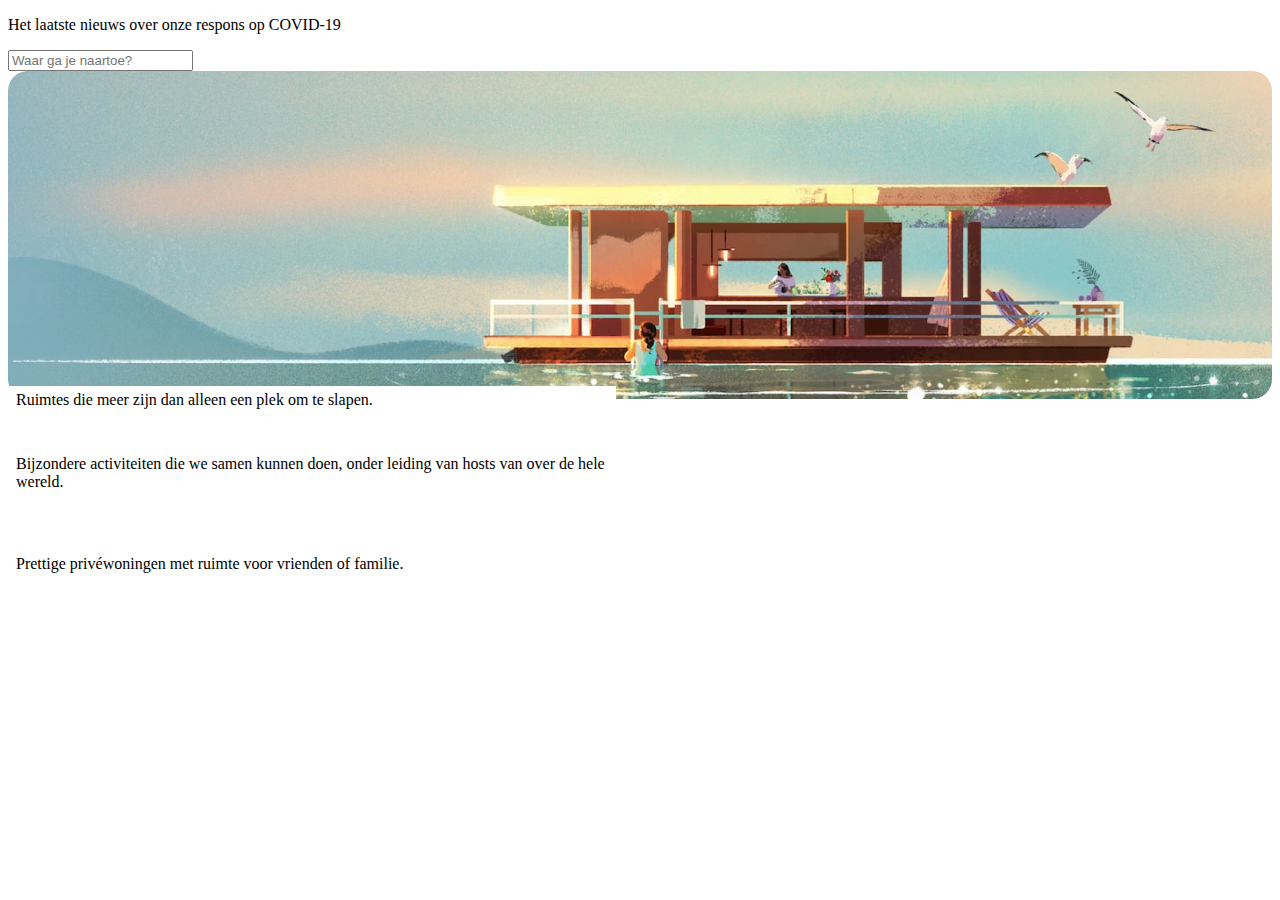
==== index.html @ f4971097 "Add files via upload" ====
<!doctype html>
<html lang="nl">
	
<head>
	<meta charset="UTF-8">
	<meta name="author" content="jouw naam">
	<meta name="viewport" content="width=device-width, initial-scale=1">
	<link rel="icon" href="images/airbnblogo.png">
	<link href="https://fonts.googleapis.com/css2?family=Roboto&display=swap" rel="stylesheet">
	<title>Airbnb</title>
	
	<link href="styles/style.css" rel="stylesheet">
</head>

<body>
	<aside>
		<p>
		Het laatste nieuws over onze respons op COVID-19</p>
	</aside>
<header>
<nav>
	<form>
		  <input type="text" placeholder="Waar ga je naartoe?">
	</form>
</nav>
</header>
<main>
<img src="images/woonboot.jpg" alt="woonboot">	
<ul>
  
  <li id="carrousel">
    <h2>unieke accommodaties</h2>
    <p>
    	Ruimtes die meer zijn dan alleen een plek om te slapen.
    </p>
     <img src="https://a0.muscache.com/im/pictures/15159c9c-9cf1-400e-b809-4e13f286fa38.jpg?im_w=480" alt="Uniek onder de steren"/>
  </li>
  <li id="carrousel">
    <h2>Online ervaring</h2>
    <p>
    	Bijzondere activiteiten die we samen kunnen doen, onder leiding van hosts van over de hele wereld.
    </p>
     <img src="https://a0.muscache.com/im/pictures/eb9c7c6a-ee33-414a-b1ba-14e8860d59b3.jpg?im_w=480" alt="Online entertainment"/>
  </li>
  <li id="carrousel">
    <section>
    	<h2>
    	Gehele woningen
    </h2>
    <p>
    Prettige privéwoningen met ruimte voor vrienden of familie.
</p>
</section>
    
     <img src="https://a0.muscache.com/im/pictures/fdb46962-10c1-45fc-a228-d0b055411448.jpg?im_w=480" alt="Een heel huis"/>
  </li>
  </ul>

</main>
<footer>
	
</footer>
	<script src="scripts/script.js"></script>
</body>
	
</html>
---- styles/style.css ----
/* CSS Document */
*, *::after, *::before {
  box-sizing:border-box;  
}
font-family: 'Roboto', sans-serif;

nav {
	background: green; 
	width: 100vw;
	height: 10vh;
}
h1 {
font-family: 'Roboto', sans-serif;
font-size: 22px;
line-height: 26px;
}
h2 {
font-family: 'Roboto', sans-serif;
font-size: 16px;
line-height: 20px;
}
h3 {
	font-family: 'Roboto', sans-serif;
font-size: 14px;
line-height: 18px;
}
ul {
  margin:0; padding:0;
  max-width:38em;
  list-style:none;
  /*display: flex;*/
}

li {
  margin-bottom:5vw;
  background-color:white;
}

img {
  display: block;
  width:100%;
  border-radius: 20px
}

#carrousel {
  position:relative;
}

#carrousel h2 {
  position:absolute;
  left:0;
  bottom:17.5%;
  margin:0; padding:.5em;
  color:black;
  background-color: white;
  width: 100%;
  padding-bottom: 0;
}
#carrousel p {
	position: absolute;
	bottom:0;
	 margin:0; padding:.5em;
	 padding-top: 0;
  color:black;
  background-color: white;
  width: 100%;
}
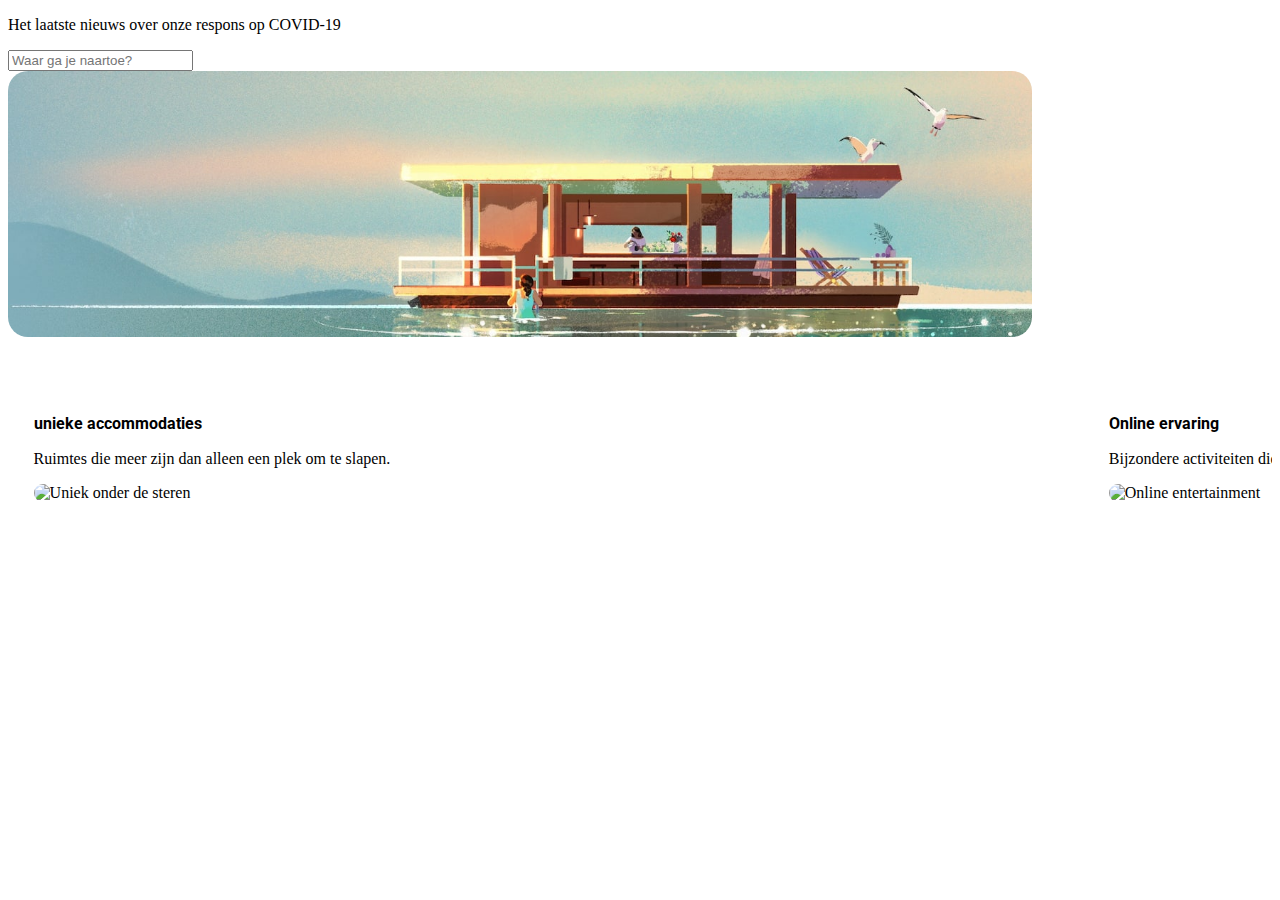
==== commit 18d28e65: "Add files via upload" ====
--- a/index.html
+++ b/index.html
@@ -1,66 +1,63 @@
 <!doctype html>
 <html lang="nl">
 	
-<head>
-	<meta charset="UTF-8">
-	<meta name="author" content="jouw naam">
-	<meta name="viewport" content="width=device-width, initial-scale=1">
-	<link rel="icon" href="images/airbnblogo.png">
-	<link href="https://fonts.googleapis.com/css2?family=Roboto&display=swap" rel="stylesheet">
-	<title>Airbnb</title>
+	<head>
+		<meta charset="UTF-8">
+		<meta name="author" content="jouw naam">
+		<meta name="viewport" content="width=device-width, initial-scale=1">
+		<link rel="icon" href="images/airbnblogo.png">
+		<link href="https://fonts.googleapis.com/css2?family=Roboto&display=swap" rel="stylesheet">
+		<title>Airbnb</title>
+		
+		<link href="styles/style.css" rel="stylesheet">
+	</head>
+	<body>
+		<aside>
+			<p>Het laatste nieuws over onze respons op COVID-19</p>
+		</aside>
+		<header>
+			<nav>
+				<form>
+					<input type="text" placeholder="Waar ga je naartoe?">
+				</form>
+			</nav>
+		</header>
+		<main>
+			<img src="images/woonboot.jpg" alt="woonboot">
+			<ul>
+				
+				<li id="carrousel">
+					<h2>unieke accommodaties</h2>
+					<p>
+						Ruimtes die meer zijn dan alleen een plek om te slapen.
+					</p>
+					<img src="https://a0.muscache.com/im/pictures/15159c9c-9cf1-400e-b809-4e13f286fa38.jpg?im_w=480" alt="Uniek onder de steren"/>
+				</li>
+				<li id="carrousel">
+					<h2>Online ervaring</h2>
+					<p>
+						Bijzondere activiteiten die we samen kunnen doen, onder leiding van hosts van over de hele wereld.
+					</p>
+					<img src="https://a0.muscache.com/im/pictures/eb9c7c6a-ee33-414a-b1ba-14e8860d59b3.jpg?im_w=480" alt="Online entertainment"/>
+				</li>
+				<li id="carrousel">
+					<section>
+						<h2>
+						Gehele woningen
+						</h2>
+						<p>
+							Prettige privéwoningen met ruimte voor vrienden of familie.
+						</p>
+					</section>
+					
+					<img src="https://a0.muscache.com/im/pictures/fdb46962-10c1-45fc-a228-d0b055411448.jpg?im_w=480" alt="Een heel huis"/>
+				</li>
+			</ul>
+		</main>
+		<footer>
+			
+		</footer>
+		<script src="scripts/script.js"></script>
+	</body>
 	
-	<link href="styles/style.css" rel="stylesheet">
-</head>
-
-<body>
-	<aside>
-		<p>
-		Het laatste nieuws over onze respons op COVID-19</p>
-	</aside>
-<header>
-<nav>
-	<form>
-		  <input type="text" placeholder="Waar ga je naartoe?">
-	</form>
-</nav>
-</header>
-<main>
-<img src="images/woonboot.jpg" alt="woonboot">	
-<ul>
-  
-  <li id="carrousel">
-    <h2>unieke accommodaties</h2>
-    <p>
-    	Ruimtes die meer zijn dan alleen een plek om te slapen.
-    </p>
-     <img src="https://a0.muscache.com/im/pictures/15159c9c-9cf1-400e-b809-4e13f286fa38.jpg?im_w=480" alt="Uniek onder de steren"/>
-  </li>
-  <li id="carrousel">
-    <h2>Online ervaring</h2>
-    <p>
-    	Bijzondere activiteiten die we samen kunnen doen, onder leiding van hosts van over de hele wereld.
-    </p>
-     <img src="https://a0.muscache.com/im/pictures/eb9c7c6a-ee33-414a-b1ba-14e8860d59b3.jpg?im_w=480" alt="Online entertainment"/>
-  </li>
-  <li id="carrousel">
-    <section>
-    	<h2>
-    	Gehele woningen
-    </h2>
-    <p>
-    Prettige privéwoningen met ruimte voor vrienden of familie.
-</p>
-</section>
-    
-     <img src="https://a0.muscache.com/im/pictures/fdb46962-10c1-45fc-a228-d0b055411448.jpg?im_w=480" alt="Een heel huis"/>
-  </li>
-  </ul>
-
-</main>
-<footer>
-	
-</footer>
-	<script src="scripts/script.js"></script>
-</body>
-	
-</html>
+</html>--- a/styles/style.css
+++ b/styles/style.css
@@ -21,47 +21,55 @@
 }
 h3 {
 	font-family: 'Roboto', sans-serif;
-font-size: 14px;
-line-height: 18px;
+	font-size: 14px;
+	line-height: 18px;
 }
 ul {
   margin:0; padding:0;
-  max-width:38em;
   list-style:none;
-  /*display: flex;*/
+  position:relative;
+  display: flex;
+  flex-direction: row;
+  overflow-x: scroll;
 }
 
 li {
-  margin-bottom:5vw;
-  background-color:white;
+  	margin: 5vw 2vw 2vw 2vw;
+  	background-color:white;
+  	width: 100%;
+
 }
 
 img {
-  display: block;
-  width:100%;
-  border-radius: 20px
+  	display: block;
+  	width: 80vw;
+  	border-radius: 20px
+}
+ul li section {
+	position: absolute;
+	left: 0;
+	background-color: green;
+	bottom: 0;
 }
 
-#carrousel {
-  position:relative;
+ul li section h2 {
+  	position: absolute;
+  	/*left:0;
+  	bottom:;*/
+  	margin:0; 
+  	padding:0;
+  	color:black;
+  	background-color: white;
+  	width:;
+  	padding-bottom: 0;
 }
-
-#carrousel h2 {
-  position:absolute;
-  left:0;
-  bottom:17.5%;
-  margin:0; padding:.5em;
-  color:black;
-  background-color: white;
-  width: 100%;
-  padding-bottom: 0;
-}
-#carrousel p {
+ul li section p {
 	position: absolute;
-	bottom:0;
-	 margin:0; padding:.5em;
-	 padding-top: 0;
-  color:black;
-  background-color: white;
-  width: 100%;
+	/*bottom:0;*/
+	margin:0; 
+	padding:0;
+	padding-top: 0;
+  	color:black;
+  	background-color: white;
+  	width: 90%;
 }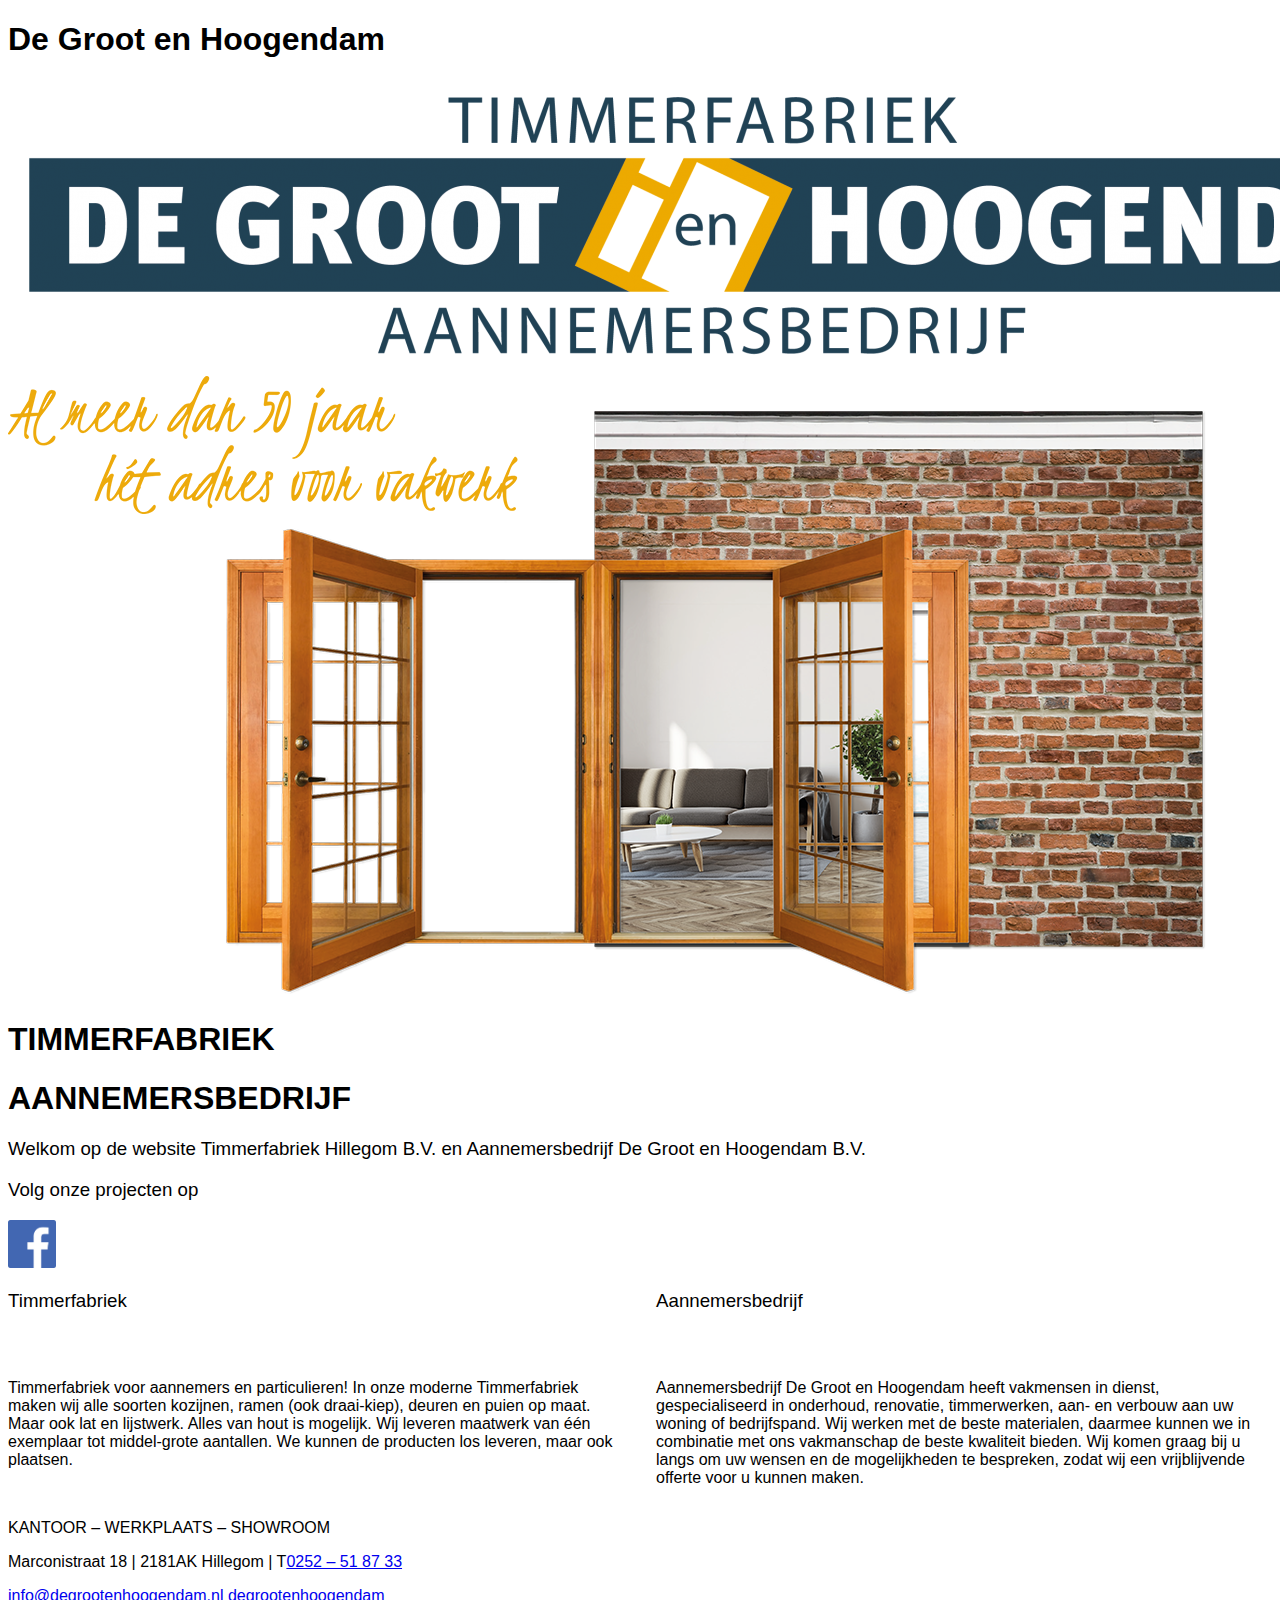
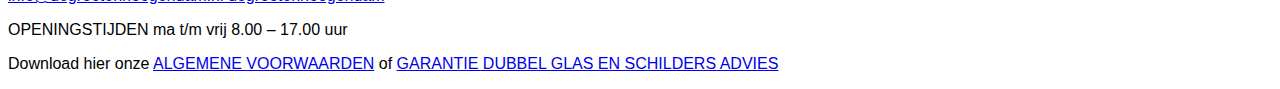
==== commit 977d4943: "Add files via upload" ====
--- a/index.html
+++ b/index.html
@@ -5,57 +5,49 @@
 		<meta charset="UTF-8">
 		<meta name="author" content="jouw naam">
 		<meta name="viewport" content="width=device-width, initial-scale=1">
-		<link rel="icon" href="images/airbnblogo.png">
-		<link href="https://fonts.googleapis.com/css2?family=Roboto&display=swap" rel="stylesheet">
-		<title>Airbnb</title>
 		
+		<title>Naam van je site en/of pagina</title>
+		<link rel="icon" href="images/logo.svg">
 		<link href="styles/style.css" rel="stylesheet">
 	</head>
 	<body>
-		<aside>
-			<p>Het laatste nieuws over onze respons op COVID-19</p>
-		</aside>
 		<header>
-			<nav>
-				<form>
-					<input type="text" placeholder="Waar ga je naartoe?">
-				</form>
-			</nav>
+			<h1>De Groot en Hoogendam</h1>
+			<img src="images/logo.png" href="index.html" alt="Logo de Groot en Hoogendam">
 		</header>
 		<main>
-			<img src="images/woonboot.jpg" alt="woonboot">
-			<ul>
-				
-				<li id="carrousel">
-					<h2>unieke accommodaties</h2>
-					<p>
-						Ruimtes die meer zijn dan alleen een plek om te slapen.
-					</p>
-					<img src="https://a0.muscache.com/im/pictures/15159c9c-9cf1-400e-b809-4e13f286fa38.jpg?im_w=480" alt="Uniek onder de steren"/>
-				</li>
-				<li id="carrousel">
-					<h2>Online ervaring</h2>
-					<p>
-						Bijzondere activiteiten die we samen kunnen doen, onder leiding van hosts van over de hele wereld.
-					</p>
-					<img src="https://a0.muscache.com/im/pictures/eb9c7c6a-ee33-414a-b1ba-14e8860d59b3.jpg?im_w=480" alt="Online entertainment"/>
-				</li>
-				<li id="carrousel">
-					<section>
-						<h2>
-						Gehele woningen
-						</h2>
-						<p>
-							Prettige privéwoningen met ruimte voor vrienden of familie.
-						</p>
-					</section>
-					
-					<img src="https://a0.muscache.com/im/pictures/fdb46962-10c1-45fc-a228-d0b055411448.jpg?im_w=480" alt="Een heel huis"/>
-				</li>
-			</ul>
+			<img src="images/deuren.png" alt="Openslaande deuren">
+			<h1>TIMMERFABRIEK</h1>
+			<h1>AANNEMERSBEDRIJF</h1>
+			<h3>Welkom op de website Timmerfabriek Hillegom B.V. en Aannemersbedrijf De Groot en Hoogendam B.V.</h3>
+			<h3>Volg onze projecten op</h3>
+			<img class="pagelink" src="images/facebooklogo.png" href="https://nl-nl.facebook.com/De-Groot-en-Hoogendam-799840136731569/" alt="Onze facebookpagina">
+			<article>
+				<h3>Timmerfabriek</h3>
+				<p>
+					Timmerfabriek voor aannemers en particulieren!
+					In onze moderne Timmerfabriek maken wij alle soorten kozijnen, ramen (ook draai-kiep), deuren en puien op maat. Maar ook lat en lijstwerk. Alles van hout is mogelijk. Wij leveren maatwerk van één exemplaar tot middel-grote aantallen. We kunnen de producten los leveren, maar ook plaatsen.
+				</p>
+				<h3>Aannemersbedrijf</h3>
+				<p>
+					Aannemersbedrijf De Groot en Hoogendam heeft vakmensen in dienst, gespecialiseerd in onderhoud, renovatie, timmerwerken, aan- en verbouw aan uw woning of bedrijfspand. Wij werken met de beste materialen, daarmee kunnen we in combinatie met ons vakmanschap de beste kwaliteit bieden. Wij komen graag bij u langs om uw wensen en de mogelijkheden te bespreken, zodat wij een vrijblijvende offerte voor u kunnen maken.
+				</p>
+			</article>
+			
 		</main>
 		<footer>
-			
+			<p>KANTOOR – WERKPLAATS – SHOWROOM</p>
+			<!--<p>Marconistraat 18 | 2181AK Hillegom | T</p>
+			<a href="#">0252 – 51 87 33</a>-->
+			<p>Marconistraat 18 | 2181AK Hillegom | T<a href="#">0252 – 51 87 33</a></p>
+			<a href="#">info@degrootenhoogendam.nl </a>
+			<a href="#">degrootenhoogendam</a>
+			<p>OPENINGSTIJDEN ma t/m vrij 8.00 – 17.00 uur</p>
+			<!--<p>Download hier onze</p>
+			<a href="#">ALGEMENE VOORWAARDEN</a>
+			<p>of</p>
+			<a href="#">GARANTIE DUBBEL GLAS EN SCHILDERS ADVIES</a>-->
+			<p>Download hier onze <a href="#">ALGEMENE VOORWAARDEN</a> of <a href="#">GARANTIE DUBBEL GLAS EN SCHILDERS ADVIES</a></p>
 		</footer>
 		<script src="scripts/script.js"></script>
 	</body>
--- a/styles/style.css
+++ b/styles/style.css
@@ -1,75 +1,50 @@
 /* CSS Document */
 *, *::after, *::before {
-  box-sizing:border-box;  
+box-sizing:border-box;
 }
-font-family: 'Roboto', sans-serif;
+body {
+font-family: myriad-pro, sans-serif;
+font-style: normal;
+font-weight: 300;
 
-nav {
-	background: green; 
-	width: 100vw;
-	height: 10vh;
 }
-h1 {
-font-family: 'Roboto', sans-serif;
-font-size: 22px;
-line-height: 26px;
+/*main {
+
+justify-content: center;
+}
+footer {
+color: #304454;
+}*/
+article {
+display:grid;
+grid-template-columns:1fr 1fr;
+grid-gap: 2em;
+}
+h1:first-of-type {
+/*grid-column: span 2;*/
+grid-row: 2;
 }
 h2 {
-font-family: 'Roboto', sans-serif;
-font-size: 16px;
-line-height: 20px;
-}
-h3 {
-	font-family: 'Roboto', sans-serif;
-	font-size: 14px;
-	line-height: 18px;
-}
-ul {
-  margin:0; padding:0;
-  list-style:none;
-  position:relative;
-  display: flex;
-  flex-direction: row;
-  overflow-x: scroll;
-}
-
-li {
-  	margin: 5vw 2vw 2vw 2vw;
-  	background-color:white;
-  	width: 100%;
 
 }
+h3	{
+	font-weight: 300;
+	grid-row: 1;
+}
+a {
 
-img {
-  	display: block;
-  	width: 80vw;
-  	border-radius: 20px
 }
-ul li section {
-	position: absolute;
-	left: 0;
-	background-color: green;
-	bottom: 0;
+p {
+font-family: open-sans, sans-serif;
+font-style: normal;
+font-weight: 300;
 }
-
-ul li section h2 {
-  	position: absolute;
-  	/*left:0;
-  	bottom:;*/
-  	margin:0; 
-  	padding:0;
-  	color:black;
-  	background-color: white;
-  	width:;
-  	padding-bottom: 0;
+img:firstoftype {
+width: 100vw;
+margin: 0px;
+height: auto
+grid-column:span 2;
 }
-ul li section p {
-	position: absolute;
-	/*bottom:0;*/
-	margin:0; 
-	padding:0;
-	padding-top: 0;
-  	color:black;
-  	background-color: white;
-  	width: 90%;
+img.pagelink {
+width: 3em;
 }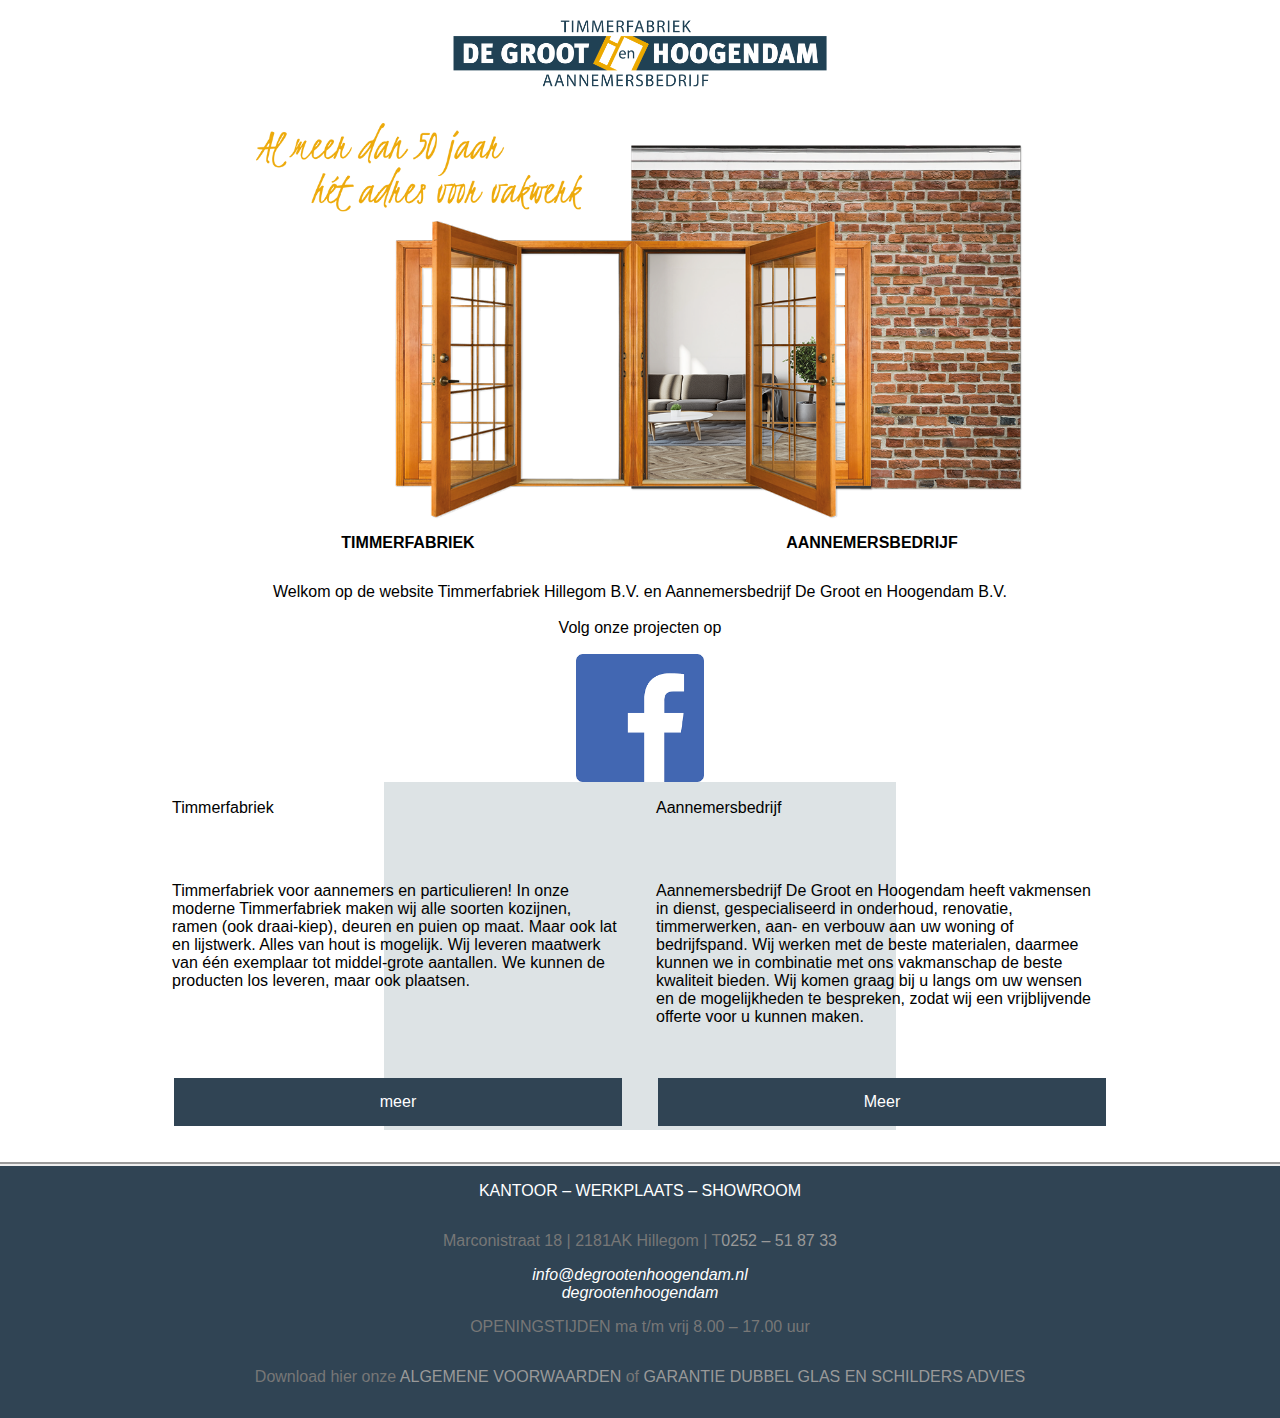
==== commit 6630fe34: "Add files via upload" ====
--- a/index.html
+++ b/index.html
@@ -6,47 +6,49 @@
 		<meta name="author" content="jouw naam">
 		<meta name="viewport" content="width=device-width, initial-scale=1">
 		
-		<title>Naam van je site en/of pagina</title>
+		<title>de Groot en Hoogendam</title>
 		<link rel="icon" href="images/logo.svg">
 		<link href="styles/style.css" rel="stylesheet">
 	</head>
 	<body>
 		<header>
 			<h1>De Groot en Hoogendam</h1>
-			<img src="images/logo.png" href="index.html" alt="Logo de Groot en Hoogendam">
+			<img src="images/logo.png" alt="Logo de Groot en Hoogendam" class="bedrijfslogo">
 		</header>
 		<main>
-			<img src="images/deuren.png" alt="Openslaande deuren">
-			<h1>TIMMERFABRIEK</h1>
-			<h1>AANNEMERSBEDRIJF</h1>
+			<img src="images/deuren.png" alt="Openslaande deuren" class="deuren">
+			<div class="richtingen">
+				<h2>TIMMERFABRIEK</h2>
+				<h2>AANNEMERSBEDRIJF</h2>
+			</div>
 			<h3>Welkom op de website Timmerfabriek Hillegom B.V. en Aannemersbedrijf De Groot en Hoogendam B.V.</h3>
 			<h3>Volg onze projecten op</h3>
-			<img class="pagelink" src="images/facebooklogo.png" href="https://nl-nl.facebook.com/De-Groot-en-Hoogendam-799840136731569/" alt="Onze facebookpagina">
+			<img class="facebooklink" src="images/facebooklogo.png" alt="Onze facebookpagina">
 			<article>
 				<h3>Timmerfabriek</h3>
 				<p>
 					Timmerfabriek voor aannemers en particulieren!
 					In onze moderne Timmerfabriek maken wij alle soorten kozijnen, ramen (ook draai-kiep), deuren en puien op maat. Maar ook lat en lijstwerk. Alles van hout is mogelijk. Wij leveren maatwerk van één exemplaar tot middel-grote aantallen. We kunnen de producten los leveren, maar ook plaatsen.
 				</p>
+				<a>meer</a>
 				<h3>Aannemersbedrijf</h3>
 				<p>
 					Aannemersbedrijf De Groot en Hoogendam heeft vakmensen in dienst, gespecialiseerd in onderhoud, renovatie, timmerwerken, aan- en verbouw aan uw woning of bedrijfspand. Wij werken met de beste materialen, daarmee kunnen we in combinatie met ons vakmanschap de beste kwaliteit bieden. Wij komen graag bij u langs om uw wensen en de mogelijkheden te bespreken, zodat wij een vrijblijvende offerte voor u kunnen maken.
 				</p>
+				<a>Meer</a>
 			</article>
 			
 		</main>
 		<footer>
-			<p>KANTOOR – WERKPLAATS – SHOWROOM</p>
-			<!--<p>Marconistraat 18 | 2181AK Hillegom | T</p>
-			<a href="#">0252 – 51 87 33</a>-->
-			<p>Marconistraat 18 | 2181AK Hillegom | T<a href="#">0252 – 51 87 33</a></p>
-			<a href="#">info@degrootenhoogendam.nl </a>
-			<a href="#">degrootenhoogendam</a>
-			<p>OPENINGSTIJDEN ma t/m vrij 8.00 – 17.00 uur</p>
-			<!--<p>Download hier onze</p>
-			<a href="#">ALGEMENE VOORWAARDEN</a>
-			<p>of</p>
-			<a href="#">GARANTIE DUBBEL GLAS EN SCHILDERS ADVIES</a>-->
+			<address>
+				<p>KANTOOR – WERKPLAATS – SHOWROOM</p>
+				<p>Marconistraat 18 | 2181AK Hillegom | T<a href="tel:0252–518733">0252 – 51 87 33</a></p>
+				<a href="mailto:info@degrootenhoogendam.nl">info@degrootenhoogendam.nl </a>
+				<a href="#">degrootenhoogendam</a>
+				<p>OPENINGSTIJDEN ma t/m vrij 8.00 – 17.00 uur</p>
+			</address>
+			
+			
 			<p>Download hier onze <a href="#">ALGEMENE VOORWAARDEN</a> of <a href="#">GARANTIE DUBBEL GLAS EN SCHILDERS ADVIES</a></p>
 		</footer>
 		<script src="scripts/script.js"></script>
--- a/styles/style.css
+++ b/styles/style.css
@@ -3,48 +3,143 @@
 box-sizing:border-box;
 }
 body {
-font-family: myriad-pro, sans-serif;
-font-style: normal;
-font-weight: 300;
+	font-family: myriad-pro, sans-serif;
+	font-style: normal;
+	font-weight: 300;
+	margin: 0;
+}
+header {
+	margin-bottom: 2em;
+}
 
+h1 {
+	display: flex;
+	position: absolute;
+	left: -200vw;
 }
-/*main {
 
-justify-content: center;
-}
-footer {
-color: #304454;
-}*/
-article {
-display:grid;
-grid-template-columns:1fr 1fr;
-grid-gap: 2em;
-}
-h1:first-of-type {
-/*grid-column: span 2;*/
-grid-row: 2;
-}
 h2 {
-
+	text-align: center;
+	font-size: 16px;
+	line-height: 20px;
 }
 h3	{
 	font-weight: 300;
 	grid-row: 1;
+	text-align: center;
+	font-size: 16px;
+	line-height: 20px;
+}
+div.richtingen {
+	display: grid;
+	grid-template-columns:1fr 1fr;
+	grid-gap: 2em;
+	margin: 0vw 15vw 0vw 15vw;
+}
+
+article {
+	display:grid;
+	grid-template-columns:1fr 1fr;
+	grid-gap: 2em;
+	justify-content: center;
+	margin: 0vw 30vw 0vw 30vw;
+	background-color: #dde3e5;
+}
+article h3 {
+text-align: left;
+}
+article p {
+	width: 35vw;
+	grid-row: 2;
+}
+article a {
+	background-color: #304454;
+	border: none;
+	color: white;
+	padding: 15px 32px;
+	text-align: center;
+	text-decoration: none;
+	font-size: 16px;
+	margin: 4px 2px;
+	cursor: pointer;
+	grid-row: 3;
+	width: 35vw
 }
 a {
-
 }
 p {
-font-family: open-sans, sans-serif;
-font-style: normal;
-font-weight: 300;
+	font-family: open-sans, sans-serif;
+	font-style: normal;
+	font-weight: 300;
 }
-img:firstoftype {
-width: 100vw;
-margin: 0px;
-height: auto
-grid-column:span 2;
+img {
+	width: 100vw;
+	margin: 0px;
+	height: auto;
 }
+img.bedrijfslogo {
+	display: flex;
+	width: 30vw;
+	 margin-left: auto;
+    margin-right: auto;
+    margin-top: 1em;
+}
+img.deuren {
+	display: flex;
+	width: 60vw;
+	 margin-left: auto;
+    margin-right: auto;
+}
+img.facebooklink {
+	width: 10vw;
+	display: flex;
+	margin-left: auto;
+    margin-right: auto;
+}
+	/*img:first-of-type {
+	width: 100vw;
+	margin: 0px;
+	height: auto
+	grid-column:span 2;
+	}*/
 img.pagelink {
-width: 3em;
+	
+}
+footer {
+	background-color: #304454;
+	width: 100vw;
+	margin: 0px;
+	margin-top: 2em;
+	padding: 0px;
+	padding-bottom: 1em;
+	border-top-style: groove;
+	border-top-width: 0.3em;
+}
+footer address {
+	display: grid;
+	grid-template-columns:1fr;
+	text-align: center;
+}
+footer address p:first-of-type {
+	color: white;
+}
+footer address p {
+	color: #777777;
+}
+footer address a {
+	color: white;
+	text-decoration: none;
+}
+
+footer p a {
+	color: #999999;
+	text-decoration: none;
+}
+footer p a:hover {
+	color: white;
+	text-decoration: none;
+}
+footer p {
+	color: #777777;
+	text-align: center;
 }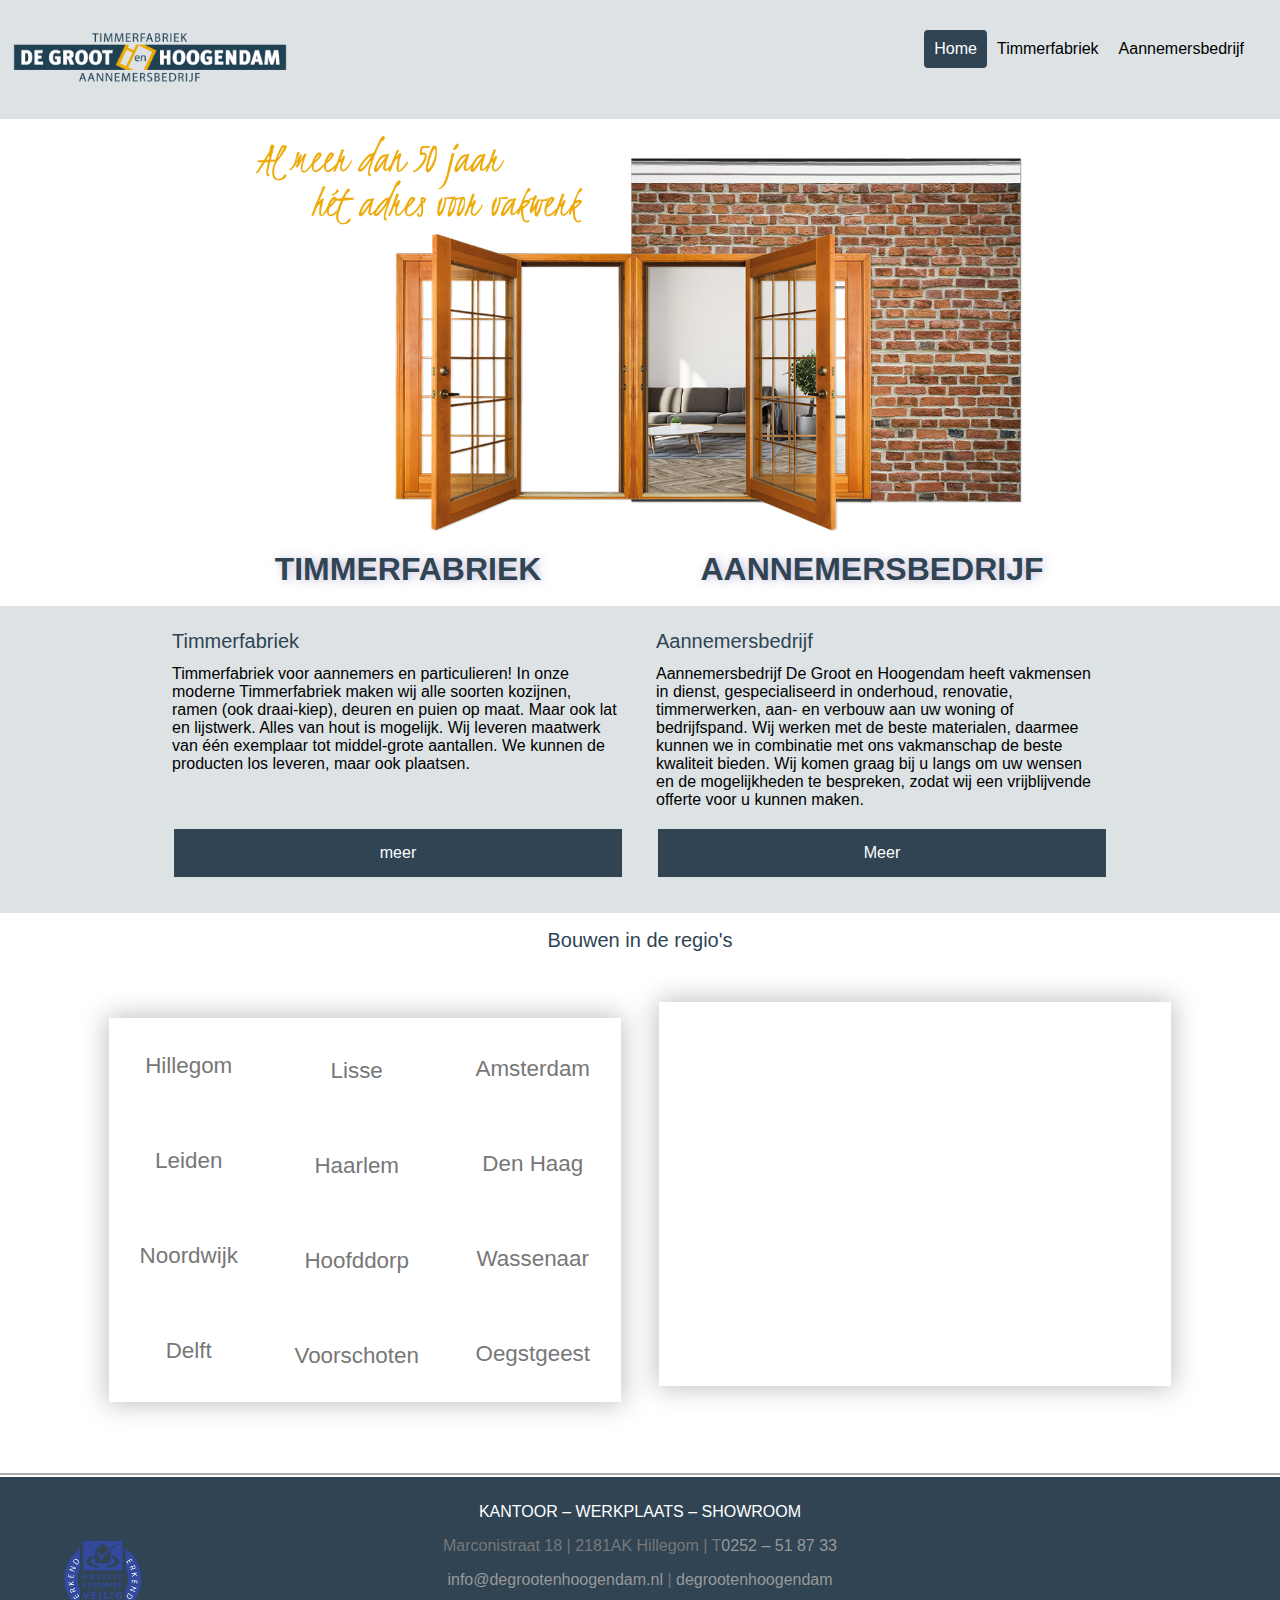
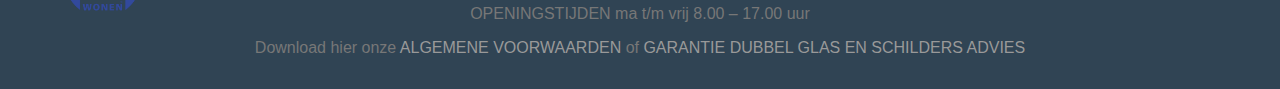
==== commit 7518ad95: "Add files via upload" ====
--- a/index.html
+++ b/index.html
@@ -13,7 +13,16 @@
 	<body>
 		<header>
 			<h1>De Groot en Hoogendam</h1>
-			<img src="images/logo.png" alt="Logo de Groot en Hoogendam" class="bedrijfslogo">
+			
+			<div id="nav">
+				<img src="images/logo.png" href="index.html" id="logo" alt="De Groot en Hoogendam">
+				<div id="navrechts">
+					<a class="active" href="index.html">Home</a>
+					<a href="pagina.html">Timmerfabriek</a>
+					<a href="#">Aannemersbedrijf</a>
+				</div>
+			</div>
+			
 		</header>
 		<main>
 			<img src="images/deuren.png" alt="Openslaande deuren" class="deuren">
@@ -21,37 +30,51 @@
 				<h2>TIMMERFABRIEK</h2>
 				<h2>AANNEMERSBEDRIJF</h2>
 			</div>
-			<h3>Welkom op de website Timmerfabriek Hillegom B.V. en Aannemersbedrijf De Groot en Hoogendam B.V.</h3>
-			<h3>Volg onze projecten op</h3>
-			<img class="facebooklink" src="images/facebooklogo.png" alt="Onze facebookpagina">
+			
 			<article>
-				<h3>Timmerfabriek</h3>
-				<p>
+				<h3 class="">Timmerfabriek</h3>
+				<p class="">
 					Timmerfabriek voor aannemers en particulieren!
 					In onze moderne Timmerfabriek maken wij alle soorten kozijnen, ramen (ook draai-kiep), deuren en puien op maat. Maar ook lat en lijstwerk. Alles van hout is mogelijk. Wij leveren maatwerk van één exemplaar tot middel-grote aantallen. We kunnen de producten los leveren, maar ook plaatsen.
 				</p>
-				<a>meer</a>
+				<a href="pagina.html">meer</a>
 				<h3>Aannemersbedrijf</h3>
 				<p>
 					Aannemersbedrijf De Groot en Hoogendam heeft vakmensen in dienst, gespecialiseerd in onderhoud, renovatie, timmerwerken, aan- en verbouw aan uw woning of bedrijfspand. Wij werken met de beste materialen, daarmee kunnen we in combinatie met ons vakmanschap de beste kwaliteit bieden. Wij komen graag bij u langs om uw wensen en de mogelijkheden te bespreken, zodat wij een vrijblijvende offerte voor u kunnen maken.
 				</p>
-				<a>Meer</a>
+				<a href="">Meer</a>
 			</article>
+			<h3 id="titellijst">Bouwen in de regio's</h3>
+			<div id="regio" >
+				<ul id="locatie">
+					<li>Hillegom</li>
+					<li>Lisse</li>
+					<li>Amsterdam</li>
+					<li>Leiden</li>
+					<li>Haarlem</li>
+					<li>Den Haag</li>
+					<li>Noordwijk</li>
+					<li>Hoofddorp</li>
+					<li>Wassenaar</li>
+					<li>Delft</li>
+					<li>Voorschoten</li>
+					<li>Oegstgeest</li>
+				</ul>
+				<iframe src="https://www.google.com/maps/embed?pb=!1m18!1m12!1m3!1d20727.502456592527!2d4.5799848485606995!3d52.28711765633436!2m3!1f0!2f0!3f0!3m2!1i1024!2i768!4f13.1!3m3!1m2!1s0x47c5e9cbbea9da2f%3A0x86786472d0890345!2sAannemersbedrijf%20Timmerfabriek%20De%20Groot%20%26%20Hoogendam!5e0!3m2!1snl!2snl!4v1603803251276!5m2!1snl!2snl" width="600" height="450" frameborder="0" allowfullscreen="" aria-hidden="false" tabindex="0"></iframe>
+			</div>
+			
 			
 		</main>
 		<footer>
 			<address>
-				<p>KANTOOR – WERKPLAATS – SHOWROOM</p>
-				<p>Marconistraat 18 | 2181AK Hillegom | T<a href="tel:0252–518733">0252 – 51 87 33</a></p>
-				<a href="mailto:info@degrootenhoogendam.nl">info@degrootenhoogendam.nl </a>
-				<a href="#">degrootenhoogendam</a>
-				<p>OPENINGSTIJDEN ma t/m vrij 8.00 – 17.00 uur</p>
+				<p class="bedrijf">KANTOOR – WERKPLAATS – SHOWROOM</p>
+				<p class="adres">Marconistraat 18 | 2181AK Hillegom | T<a href="tel:0252–518733">0252 – 51 87 33</a></p>
+				<p><a href="mailto:info@degrootenhoogendam.nl" class="email">info@degrootenhoogendam.nl </a> | <a href="#" class="fb">degrootenhoogendam</a></p>
+				<p class="tijden">OPENINGSTIJDEN ma t/m vrij 8.00 – 17.00 uur</p>
 			</address>
-			
-			
-			<p>Download hier onze <a href="#">ALGEMENE VOORWAARDEN</a> of <a href="#">GARANTIE DUBBEL GLAS EN SCHILDERS ADVIES</a></p>
+			<p class="voorwaarden">Download hier onze <a href="#">ALGEMENE VOORWAARDEN</a> of <a href="#">GARANTIE DUBBEL GLAS EN SCHILDERS ADVIES</a></p>
+			<img src="images/politie-keurmerk.png" class="keurmerk" alt="Politie keurmerk">
 		</footer>
 		<script src="scripts/script.js"></script>
 	</body>
-	
 </html>--- a/styles/style.css
+++ b/styles/style.css
@@ -3,143 +3,417 @@
 box-sizing:border-box;
 }
 body {
-	font-family: myriad-pro, sans-serif;
-	font-style: normal;
-	font-weight: 300;
-	margin: 0;
+font-family: open-sans, sans-serif;
+font-style: normal;
+font-weight: 300;
+margin: 0;
+transition: 1s;
+font-size: 1em;
+position: relative;
+max-width: 100vw;
+}
+h1 {
+display: flex;
+position: absolute;
+left: -200vw;
+font-weight: 400;
+}
+h2 {
+text-align: center;
+color: #304454;
+font-size: 22px;
+line-height: 20px;
+text-shadow: 2px 1px 10px rgba(152, 144, 184, 0.61);
+}
+h3	{
+color: #304454;
+font-weight: 300;
+grid-row: 1;
+text-align: center;
+font-size: 20px;
+line-height: 15px;
+padding-bottom: 0;
+margin-bottom: 0;
+}
+p {
+font-family: open-sans, sans-serif;
+font-style: normal;
+font-weight: 300;
+font-size: 1em;
+}
+a {
+font-family: open-sans, sans-serif;
+font-style: normal;
+font-weight: 300;
+font-size: 1em;
 }
 header {
-	margin-bottom: 2em;
-}
-
-h1 {
-	display: flex;
-	position: absolute;
-	left: -200vw;
-}
-
-h2 {
-	text-align: center;
-	font-size: 16px;
-	line-height: 20px;
-}
-h3	{
-	font-weight: 300;
-	grid-row: 1;
-	text-align: center;
-	font-size: 16px;
-	line-height: 20px;
+margin-bottom: 8.5em;
+}
+#nav {
+overflow: hidden;
+background-color: #dde3e5;
+padding: 30px 10px;
+transition: 2.5s;
+position: fixed;
+width: 100vw;
+top: 0;
+z-index: 50;
+margin: 0;
+}
+#nav a {
+float: left;
+color: black;
+text-align: center;
+padding: 10px;
+text-decoration: none;
+font-size: 1em;
+border-radius: 4px;
+}
+#nav img {
+width: 8em;
+}
+#nav #logo {
+font-size: 35px;
+font-weight: bold;
+transition: 2.5s;
+}
+#nav a:hover {
+background-color: #ddd;
+color: black;
+}
+#nav a.active {
+background-color: #304454;
+color: white;
+}
+#navrechts {
+float: right;
+padding-right: 1em;
+}
+@media screen and (max-width: 40em) {
+header {
+margin-bottom: 13.7em;
+}
+#nav {
+padding: 20px 10px 15px 10px!important;
+}
+#nav a {
+float: none;
+display: block;
+text-align: left;
+}
+#navrechts {
+float: none;
+}
+#nav img {
+}
 }
 div.richtingen {
-	display: grid;
-	grid-template-columns:1fr 1fr;
-	grid-gap: 2em;
-	margin: 0vw 15vw 0vw 15vw;
-}
-
+display: grid;
+grid-template-columns:1fr 1fr;
+grid-column-gap: 2em;
+margin: 0vw 15vw 0vw 15vw;
+}
+div h2 {
+font-size: 2.5vw;
+grid-row: 1;
+}
 article {
-	display:grid;
-	grid-template-columns:1fr 1fr;
-	grid-gap: 2em;
-	justify-content: center;
-	margin: 0vw 30vw 0vw 30vw;
-	background-color: #dde3e5;
+display:grid;
+grid-template-columns:1fr 1fr;
+grid-column-gap: 2em;
+justify-content: center;
+padding: 0.5em 30vw 2em 30vw;
+background-color: #dde3e5;
+margin-bottom: 0;
+}
+#intro {
+margin:	0;
+background-color: white;
+border-bottom-style: groove;
+border-width: 2px;
+border-color: #dde3e5;
 }
 article h3 {
 text-align: left;
 }
 article p {
-	width: 35vw;
-	grid-row: 2;
+width: 35vw;
+grid-row: 2;
 }
 article a {
-	background-color: #304454;
-	border: none;
-	color: white;
-	padding: 15px 32px;
-	text-align: center;
-	text-decoration: none;
-	font-size: 16px;
-	margin: 4px 2px;
-	cursor: pointer;
-	grid-row: 3;
-	width: 35vw
-}
-a {
-}
-p {
-	font-family: open-sans, sans-serif;
-	font-style: normal;
-	font-weight: 300;
+background-color: #304454;
+border: none;
+color: white;
+padding: 15px 32px;
+text-align: center;
+text-decoration: none;
+font-size: 16px;
+margin: 4px 2px;
+cursor: pointer;
+grid-row: 3;
+width: 35vw
+}
+article a:hover {
+transform: scaleX(1.05);
+background-color: #304454;
+transition: 0.3s;
+box-shadow: 2px 3px 6px -1px rgba(0,0,0,0.75);
+transform: translateY(1px);
+}
+article a:active {
+	transform: scaleX(1.05);
+	box-shadow: 2px 3px 6px -1px rgba(0,0,0,0.75);
+}
+article a:focus {
+	transform: scaleX(1.05);
+	box-shadow: 2px 3px 6px -1px rgba(0,0,0,0.75);
 }
 img {
-	width: 100vw;
-	margin: 0px;
-	height: auto;
-}
-img.bedrijfslogo {
-	display: flex;
-	width: 30vw;
-	 margin-left: auto;
-    margin-right: auto;
-    margin-top: 1em;
+width: 100vw;
+margin: 0px;
+height: auto;
+}
+#bedrijfslogo {
+display: flex;
+width: 40vw;
+height: auto;
+margin-left: auto;
+margin-right: auto;
+margin-top: 1em;
+}
+.logoscroll {
+display: flex;
+width: 20vw;
+height: auto;
+margin-left: auto;
+margin-right: auto;
+margin-top: 1em;
 }
 img.deuren {
-	display: flex;
-	width: 60vw;
-	 margin-left: auto;
-    margin-right: auto;
+display: flex;
+width: 60vw;
+margin-left: auto;
+margin-right: auto;
 }
 img.facebooklink {
-	width: 10vw;
-	display: flex;
-	margin-left: auto;
-    margin-right: auto;
-}
-	/*img:first-of-type {
-	width: 100vw;
-	margin: 0px;
-	height: auto
-	grid-column:span 2;
-	}*/
-img.pagelink {
-	
+width: 10vw;
+display: flex;
+margin-left: auto;
+margin-right: auto;
+}
+#regio {
+display: grid;
+justify-content: center;
+grid-gap: 3vw;
+grid-template-columns: auto auto auto
+padding-left: auto;
+padding-right: auto;
+}
+iframe {
+width: 40vw;
+height: 30vw;
+border: 0;
+grid-area: 2 / 2 / span 2 / span 2;
+margin-top: 1em;
+box-shadow: 0px 0px 25px 2px rgba(0,0,0,0.25);
+}
+#locatie {
+grid-area: 2 / 1 / span 1 / span 1;
+border-style: none;
+border-width: 0.2px;
+display: grid;
+grid-template-columns: auto auto auto;
+background-color:  white;
+grid-gap: 5px;
+padding: 5px;
+box-shadow: 0px 0px 25px 2px rgba(0,0,0,0.25);
+width: 40vw;
+height: 30vw;
+font-size: 2.5vw
+}
+li {
+list-style: none;
+text-align: center;
+background-color:  white;
+padding-top: 20%;
+font-size: 70%;
+color: #777777;
+}
+li:hover {
+background-color: white;
+transition: 0.5s;
+box-shadow: 0px 0px 10px 2px rgba(0,0,0,0.25);
+transform: translateY(1px);
+text-decoration-style: unset;
+}
+li:active {
+	transform: scaleX(1.05);
+	box-shadow: 2px 3px 6px -1px rgba(0,0,0,0.75);
+}
+li:focus {
+	transform: scaleX(1.05);
+	box-shadow: 2px 3px 6px -1px rgba(0,0,0,0.75);
+}
+.titelcarousel {
+margin-bottom: 1.2em;
+}
+@keyframes carousel {
+0% {
+transform: translateX(100px);
+opacity: 0;
+}
+10% {
+transform: translateX(0);
+opacity: 1;
+}
+20% {
+transform: translateX(0);
+opacity: 1;
+}
+30% {
+transform: translateX(-100px);
+opacity: 0;
+}
+100% {
+transform: translateX(-200px);
+opacity: 0;
+}
+}
+.carousel {
+position: relative;
+width: 100vw;
+height: 300px;
+padding-top: 20vw;
+padding-bottom: 20vw;
+margin: 0;
+background-color: white;
+}
+.carousel img {
+position: absolute;
+top: 0px;
+width: 50vw;
+left: 25vw;
+opacity: 0;
+animation: carousel 10s infinite;
+box-shadow: 0px 7px 11px 10px rgba(0,0,0,0.32);
+}
+img:nth-child(2) {
+animation-delay: 2s;
+}
+img:nth-child(3) {
+animation-delay: 4s;
+}
+img:nth-child(4) {
+animation-delay: 6s;
+}
+img:nth-child(5) {
+animation-delay: 8s;
+}
+@media (max-width:40em) {
+article {
+display: grid;
+grid-template-columns: auto;
+grid-column-gap: 2em;
+justify-content: center;
+padding: 0vw 5vw 0vw 5vw;
+background-color: #dde3e5;
+}
+article h3:first-of-type {
+grid-area: 1 / 1 / span 1 / span 1;
+}
+article h3:second-of-type  {
+grid-area: 4 / 1 / span 1 / span 1;
+}
+article h3:third-of-type {
+grid-area: 5 / 1 / span 1 / span 1;
+}
+article h3:last-of-type  {
+grid-area: 7 / 1 / span 1 / span 1;
+}
+article p:first-of-type {
+grid-area: 2 / 1 / span 1 / span 1;
+width: 75vw;
+}
+article p:second-of-type {
+grid-area: 5 / 1 / span 1 / span 1;
+width: 75vw;
+}
+article p:third-of-type {
+grid-area: 6 / 1 / span 1 / span 1;
+}
+article p:last-of-type {
+grid-area: 8 / 1 / span 1 / span 1;
+width: 75vw;
+}
+article a:first-of-type {
+grid-area: 3 / 1 / span 1 / span 1;
+width: 75vw;
+}
+article a:last-of-type {
+grid-area: 6 / 1 / span 1 / span 1;
+width: 75vw;
+}
+div.richtingen {
+display: grid;
+grid-template-columns:1fr;
+grid-gap: 2em;
+margin: 0vw 15vw 0vw 15vw;
+}
+.carousel img {
+width: 75vw;
+}
 }
 footer {
-	background-color: #304454;
-	width: 100vw;
-	margin: 0px;
-	margin-top: 2em;
-	padding: 0px;
-	padding-bottom: 1em;
-	border-top-style: groove;
-	border-top-width: 0.3em;
-}
-footer address {
-	display: grid;
-	grid-template-columns:1fr;
-	text-align: center;
+position: relative;
+background-color: #304454;
+width: 100vw;
+margin: 0px;
+margin-top: 0;
+padding: 10px;
+padding-bottom: 1em;
+border-top-style: groove;
+border-top-width: 0.3em;
+border-color: white;
+}
+footer address p {
+color: #777777;
 }
 footer address p:first-of-type {
-	color: white;
-}
-footer address p {
-	color: #777777;
+color: white;
 }
 footer address a {
-	color: white;
-	text-decoration: none;
-}
-
+color: white;
+text-decoration: none;
+grid-row: 3;
+}
 footer p a {
-	color: #999999;
-	text-decoration: none;
+color: #999999;
+text-decoration: none;
 }
 footer p a:hover {
-	color: white;
-	text-decoration: none;
+color: white;
+text-decoration: none;
+transform: scaleX(1.05);
+}
+footer p a:active {
+color: white;
+text-decoration: none;
+transform: scaleX(1.05);
+}
+footer p a:focus {
+color: white;
+text-decoration: none;
+transform: scaleX(1.05);
+border-style: none;
 }
 footer p {
-	color: #777777;
-	text-align: center;
+color: #777777;
+text-align: center;
+}
+footer img.keurmerk {
+width : 6%;
+position: absolute;
+top: 30%;
+left: 5%;
 }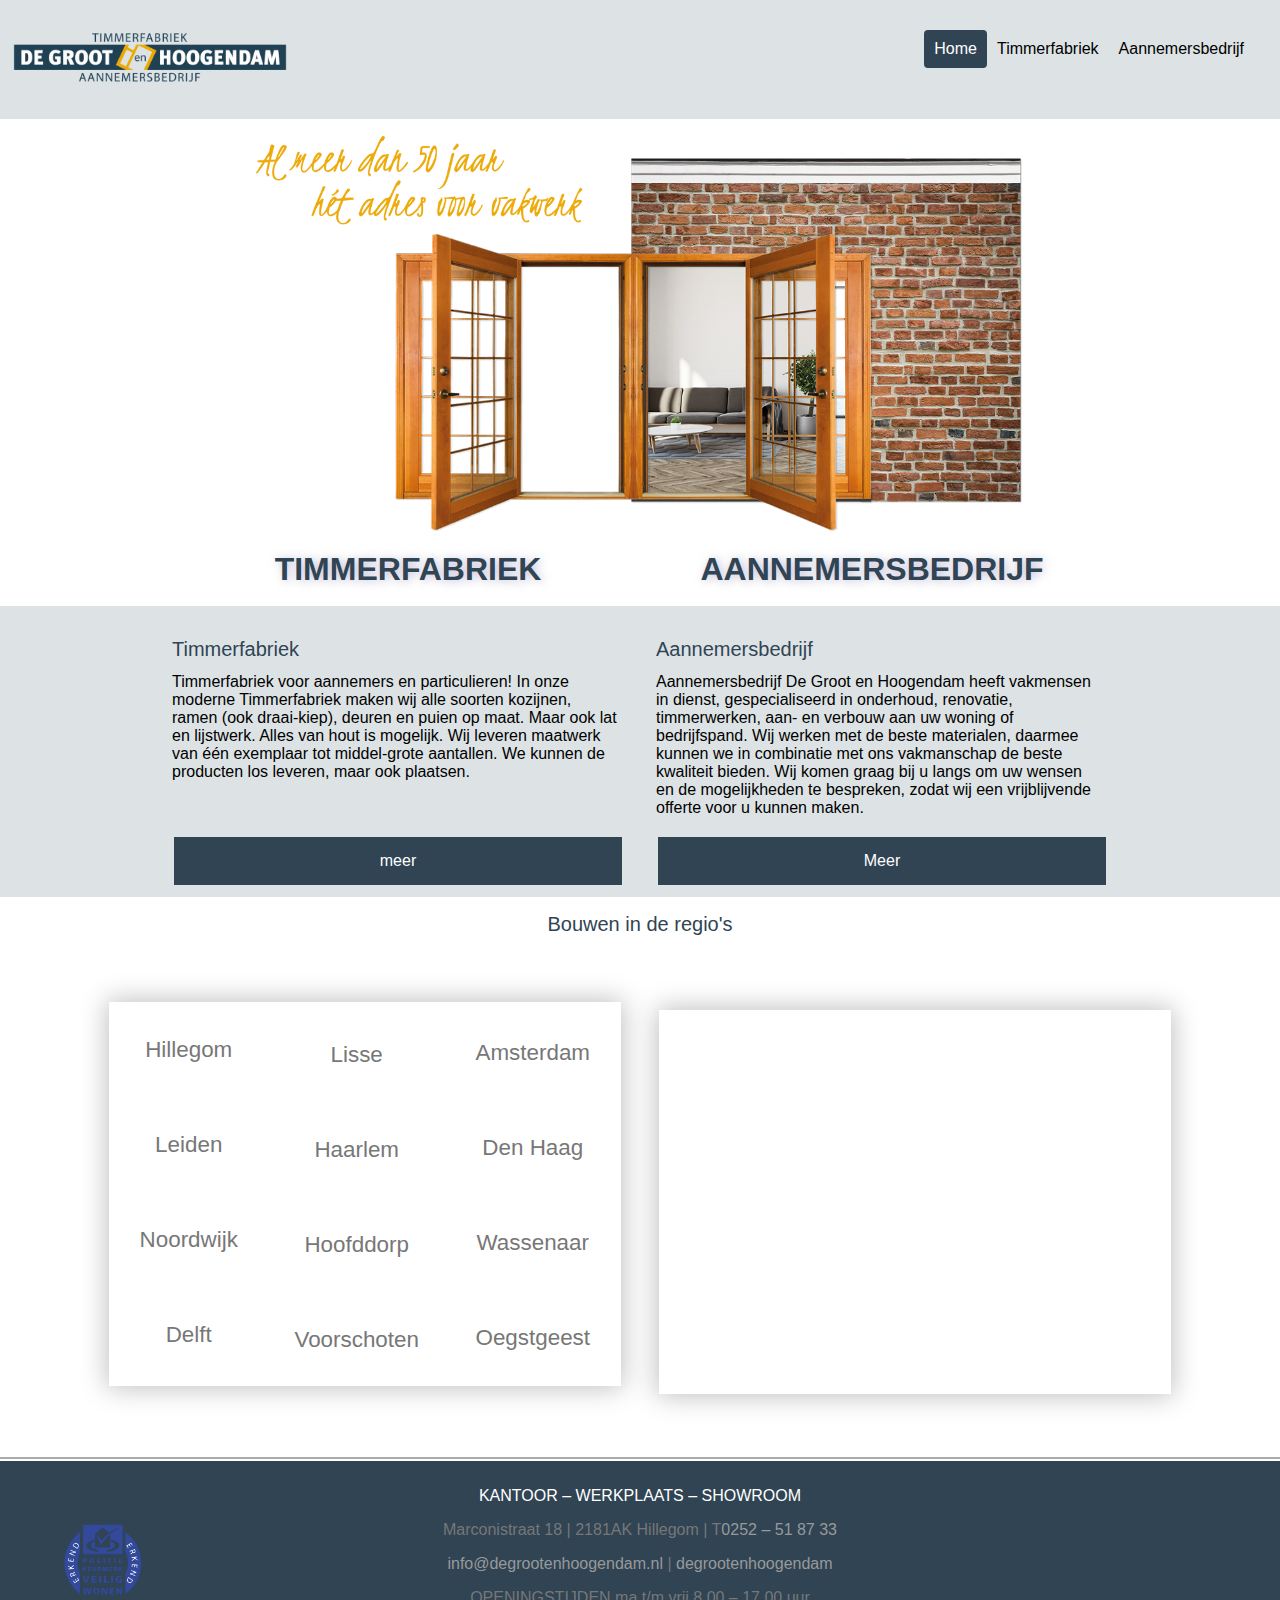
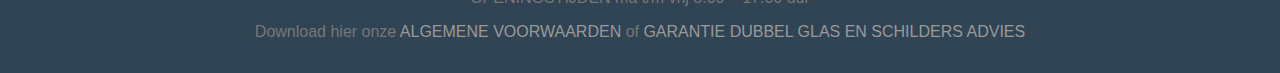
==== commit 1d881845: "Add files via upload" ====
--- a/index.html
+++ b/index.html
@@ -14,7 +14,7 @@
 		<header>
 			<h1>De Groot en Hoogendam</h1>
 			
-			<div id="nav">
+			<div id="nav" class="">
 				<img src="images/logo.png" href="index.html" id="logo" alt="De Groot en Hoogendam">
 				<div id="navrechts">
 					<a class="active" href="index.html">Home</a>
@@ -38,6 +38,7 @@
 					In onze moderne Timmerfabriek maken wij alle soorten kozijnen, ramen (ook draai-kiep), deuren en puien op maat. Maar ook lat en lijstwerk. Alles van hout is mogelijk. Wij leveren maatwerk van één exemplaar tot middel-grote aantallen. We kunnen de producten los leveren, maar ook plaatsen.
 				</p>
 				<a href="pagina.html">meer</a>
+			
 				<h3>Aannemersbedrijf</h3>
 				<p>
 					Aannemersbedrijf De Groot en Hoogendam heeft vakmensen in dienst, gespecialiseerd in onderhoud, renovatie, timmerwerken, aan- en verbouw aan uw woning of bedrijfspand. Wij werken met de beste materialen, daarmee kunnen we in combinatie met ons vakmanschap de beste kwaliteit bieden. Wij komen graag bij u langs om uw wensen en de mogelijkheden te bespreken, zodat wij een vrijblijvende offerte voor u kunnen maken.
--- a/styles/style.css
+++ b/styles/style.css
@@ -26,6 +26,16 @@
 text-shadow: 2px 1px 10px rgba(152, 144, 184, 0.61);
 }
 h3	{
+color: #304454;
+font-weight: 300;
+grid-row: 1;
+text-align: center;
+font-size: 20px;
+line-height: 15px;
+padding-bottom: 0;
+margin-bottom: 0;
+}
+aside	{
 color: #304454;
 font-weight: 300;
 grid-row: 1;
@@ -61,6 +71,12 @@
 z-index: 50;
 margin: 0;
 }
+.verborgen {
+top: -200vw;
+}
+.inbeeld {
+top: 0vw;
+}
 #nav a {
 float: left;
 color: black;
@@ -126,6 +142,8 @@
 padding: 0.5em 30vw 2em 30vw;
 background-color: #dde3e5;
 margin-bottom: 0;
+padding-top: 1em;
+padding-bottom: 0.5em;
 }
 #intro {
 margin:	0;
@@ -136,6 +154,9 @@
 }
 article h3 {
 text-align: left;
+}
+article aside {
+	text-align: left;
 }
 article p {
 width: 35vw;
@@ -215,7 +236,7 @@
 height: 30vw;
 border: 0;
 grid-area: 2 / 2 / span 2 / span 2;
-margin-top: 1em;
+margin-top: 2.5em;
 box-shadow: 0px 0px 25px 2px rgba(0,0,0,0.25);
 }
 #locatie {
@@ -316,8 +337,31 @@
 grid-template-columns: auto;
 grid-column-gap: 2em;
 justify-content: center;
-padding: 0vw 5vw 0vw 5vw;
+padding-bottom: 1em;
 background-color: #dde3e5;
+}
+article:first-of-type {
+	padding-bottom: 0px;
+}
+article h3 {
+	grid-area: 1 / 1 / span 1 / span 1;
+	width: 75vw;
+}
+article p {
+	grid-area: 2 / 1 / span 1 / span 1;
+	width: 75vw;
+}
+article a {
+	grid-area: 3 / 1 / span 1 / span 1;
+	width: 75vw;
+}
+
+article aside:first-of-type {
+grid-area: 1 / 1 / span 1 / span 1;	
+}
+article aside {
+grid-area: 4 / 1 / span 1 / span 1;
+padding-top: 1em
 }
 article h3:first-of-type {
 grid-area: 1 / 1 / span 1 / span 1;
@@ -335,7 +379,7 @@
 grid-area: 2 / 1 / span 1 / span 1;
 width: 75vw;
 }
-article p:second-of-type {
+article p {
 grid-area: 5 / 1 / span 1 / span 1;
 width: 75vw;
 }
@@ -350,7 +394,7 @@
 grid-area: 3 / 1 / span 1 / span 1;
 width: 75vw;
 }
-article a:last-of-type {
+article a {
 grid-area: 6 / 1 / span 1 / span 1;
 width: 75vw;
 }
@@ -360,8 +404,18 @@
 grid-gap: 2em;
 margin: 0vw 15vw 0vw 15vw;
 }
+.carousel {
+position: relative;
+width: 100vw;
+height: 220px;
+padding-top: 20vw;
+padding-bottom: 10vw;
+margin: 0;
+background-color: white;
+}
 .carousel img {
 width: 75vw;
+left: 12.5%;
 }
 }
 footer {
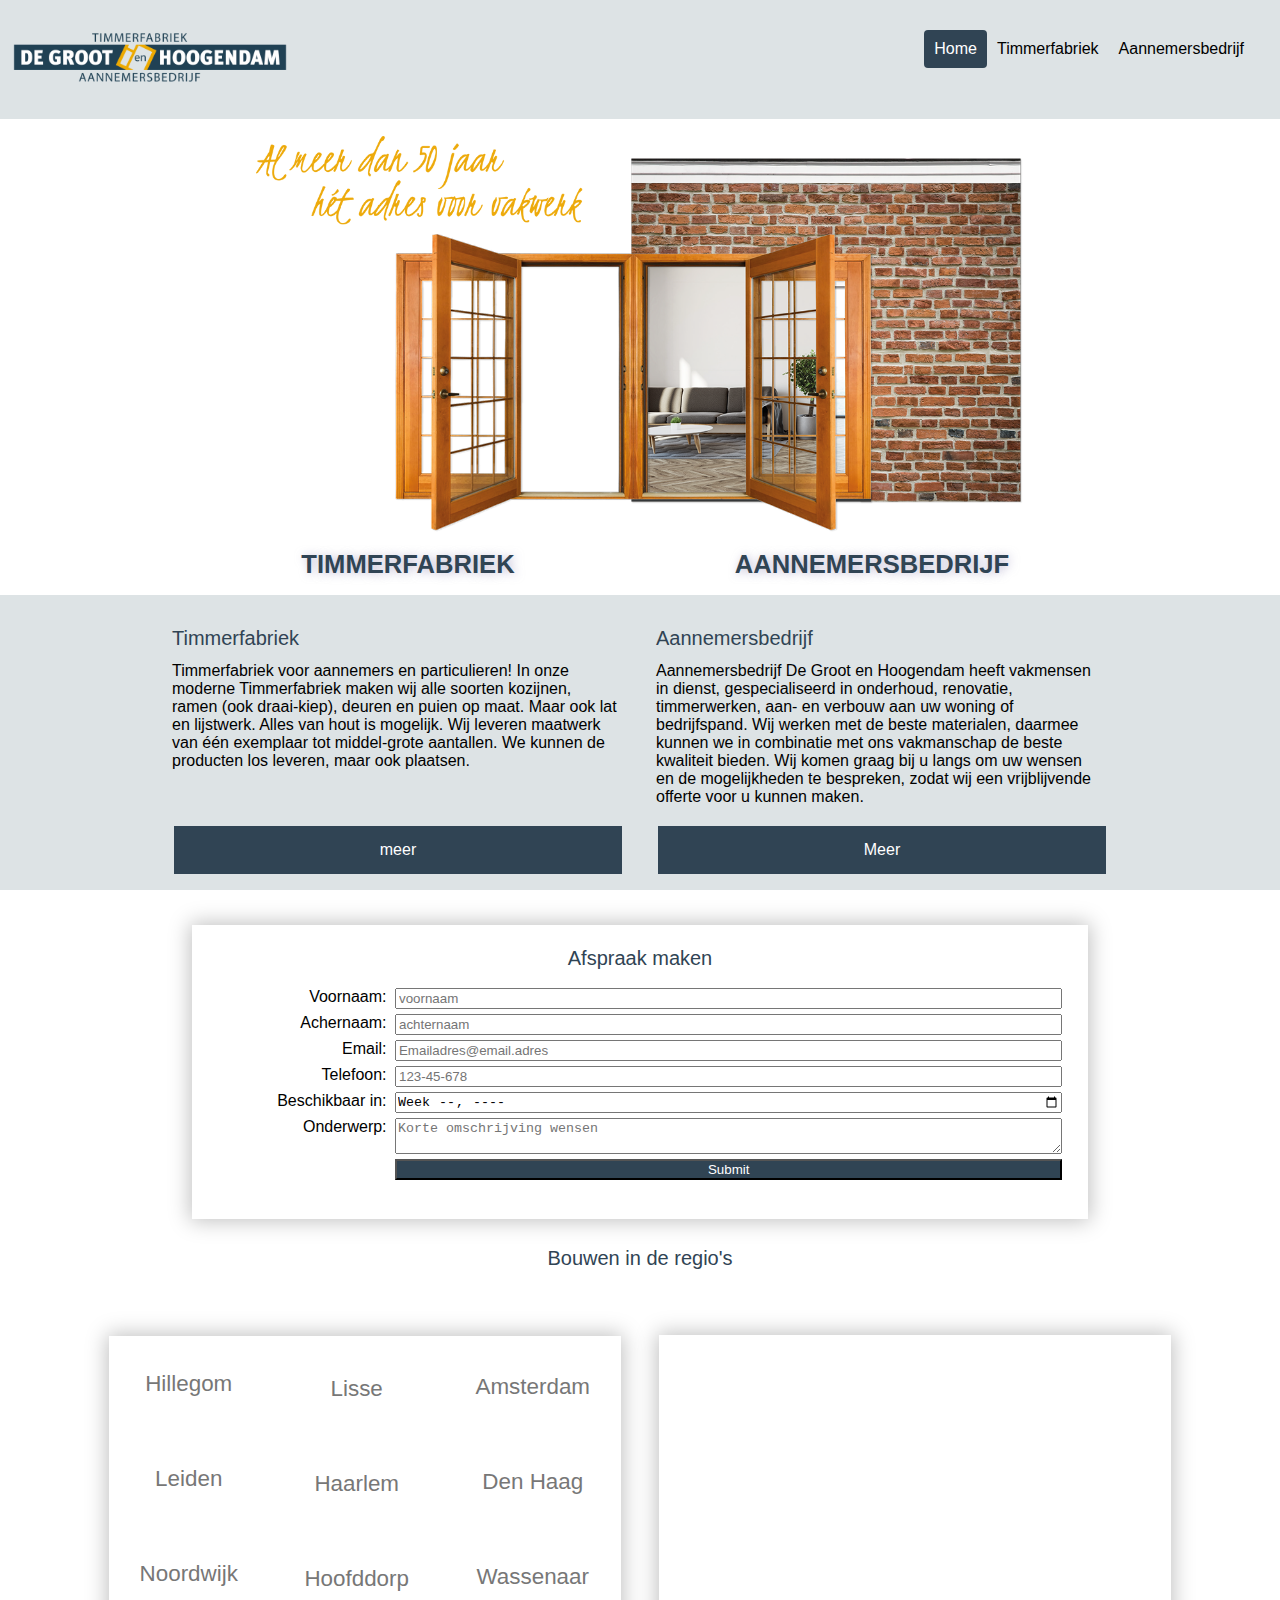
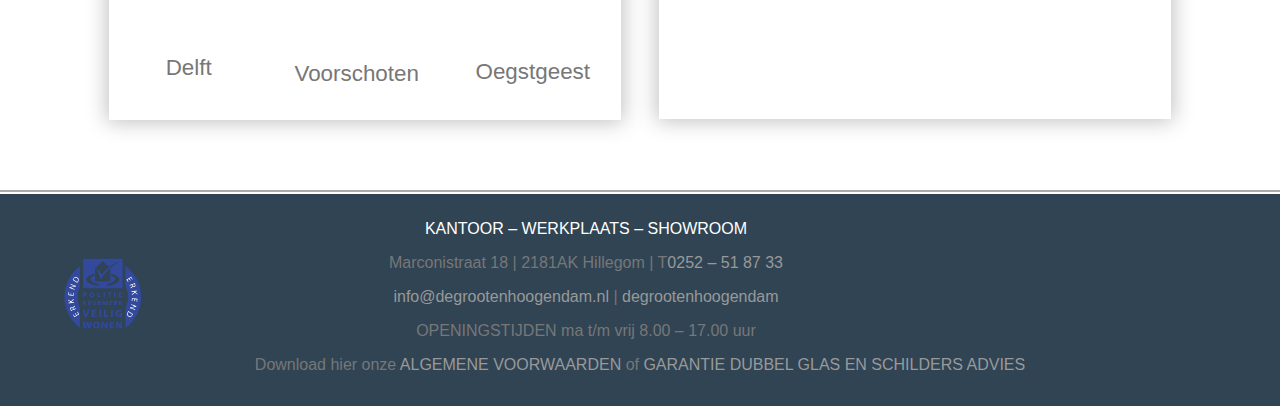
==== commit 334c2224: "Add files via upload" ====
--- a/index.html
+++ b/index.html
@@ -14,14 +14,14 @@
 		<header>
 			<h1>De Groot en Hoogendam</h1>
 			
-			<div id="nav" class="">
+			<nav id="nav" class="">
 				<img src="images/logo.png" href="index.html" id="logo" alt="De Groot en Hoogendam">
 				<div id="navrechts">
 					<a class="active" href="index.html">Home</a>
 					<a href="pagina.html">Timmerfabriek</a>
 					<a href="#">Aannemersbedrijf</a>
 				</div>
-			</div>
+			</nav>
 			
 		</header>
 		<main>
@@ -38,13 +38,30 @@
 					In onze moderne Timmerfabriek maken wij alle soorten kozijnen, ramen (ook draai-kiep), deuren en puien op maat. Maar ook lat en lijstwerk. Alles van hout is mogelijk. Wij leveren maatwerk van één exemplaar tot middel-grote aantallen. We kunnen de producten los leveren, maar ook plaatsen.
 				</p>
 				<a href="pagina.html">meer</a>
-			
+				
 				<h3>Aannemersbedrijf</h3>
 				<p>
 					Aannemersbedrijf De Groot en Hoogendam heeft vakmensen in dienst, gespecialiseerd in onderhoud, renovatie, timmerwerken, aan- en verbouw aan uw woning of bedrijfspand. Wij werken met de beste materialen, daarmee kunnen we in combinatie met ons vakmanschap de beste kwaliteit bieden. Wij komen graag bij u langs om uw wensen en de mogelijkheden te bespreken, zodat wij een vrijblijvende offerte voor u kunnen maken.
 				</p>
-				<a href="">Meer</a>
+				<a href="#">Meer</a>
 			</article>
+			
+			<form>
+				<h3>Afspraak maken</h3>
+				<label for="fname">Voornaam:</label>
+				<input type="text" id="fname" name="firstname" placeholder="voornaam">
+				<label for="lname">Achernaam:</label>
+				<input type="text" id="lname" name="lastname" placeholder="achternaam">
+				<label for="email">Email:</label>
+				<input type="email" id="email" name="email" placeholder="Emailadres@email.adres" autocomplete="off">
+				<label for="phone">Telefoon:</label>
+				<input type="tel" id="phone" name="phone" placeholder="123-45-678" pattern="[0-9]{3}-[0-9]{2}-[0-9]{3}">
+				<label for="week">Beschikbaar in:</label>
+				<input type="week" id="week" name="week">
+				<label for="subject">Onderwerp:</label>
+				<textarea id="subject" name="subject" placeholder="Korte omschrijving wensen"></textarea>
+				<input type="submit" value="Submit" class="knop">
+			</form>
 			<h3 id="titellijst">Bouwen in de regio's</h3>
 			<div id="regio" >
 				<ul id="locatie">
--- a/styles/style.css
+++ b/styles/style.css
@@ -1,13 +1,16 @@
 /* CSS Document */
 *, *::after, *::before {
 box-sizing:border-box;
-}
+max-width: 100vw;
+}
+
 body {
+overflow: none;
 font-family: open-sans, sans-serif;
 font-style: normal;
 font-weight: 300;
 margin: 0;
-transition: 1s;
+transition:;
 font-size: 1em;
 position: relative;
 max-width: 100vw;
@@ -59,8 +62,10 @@
 }
 header {
 margin-bottom: 8.5em;
-}
-#nav {
+overflow: none;
+max-width: 100vw;
+}
+nav {
 overflow: hidden;
 background-color: #dde3e5;
 padding: 30px 10px;
@@ -74,10 +79,8 @@
 .verborgen {
 top: -200vw;
 }
-.inbeeld {
-top: 0vw;
-}
-#nav a {
+
+nav a {
 float: left;
 color: black;
 text-align: center;
@@ -86,19 +89,19 @@
 font-size: 1em;
 border-radius: 4px;
 }
-#nav img {
+nav img {
 width: 8em;
 }
-#nav #logo {
+nav #logo {
 font-size: 35px;
 font-weight: bold;
 transition: 2.5s;
 }
-#nav a:hover {
+nav a:hover {
 background-color: #ddd;
 color: black;
 }
-#nav a.active {
+nav a.active {
 background-color: #304454;
 color: white;
 }
@@ -110,10 +113,10 @@
 header {
 margin-bottom: 13.7em;
 }
-#nav {
+nav {
 padding: 20px 10px 15px 10px!important;
 }
-#nav a {
+nav a {
 float: none;
 display: block;
 text-align: left;
@@ -121,7 +124,7 @@
 #navrechts {
 float: none;
 }
-#nav img {
+nav img {
 }
 }
 div.richtingen {
@@ -131,7 +134,7 @@
 margin: 0vw 15vw 0vw 15vw;
 }
 div h2 {
-font-size: 2.5vw;
+font-size: 2vw;
 grid-row: 1;
 }
 article {
@@ -146,11 +149,14 @@
 padding-bottom: 0.5em;
 }
 #intro {
-margin:	0;
+margin:	0px;
+padding-top: 0px;
 background-color: white;
-border-bottom-style: groove;
-border-width: 2px;
 border-color: #dde3e5;
+width: 100vw;
+}
+.tekstintro {
+	width: 60vw;
 }
 article h3 {
 text-align: left;
@@ -171,10 +177,12 @@
 text-decoration: none;
 font-size: 16px;
 margin: 4px 2px;
+margin-bottom: 0.5em;
 cursor: pointer;
 grid-row: 3;
 width: 35vw
 }
+
 article a:hover {
 transform: scaleX(1.05);
 background-color: #304454;
@@ -223,6 +231,58 @@
 margin-left: auto;
 margin-right: auto;
 }
+form {
+background-color: white;
+display: grid;
+grid-template-columns: 20% 1fr; 
+grid-template-rows: auto;
+width: 70vw;
+justify-content: center;
+align-content: center;
+margin: 2.2em 15vw 2em 15vw;
+padding: 2% 2% 3% 2%;
+grid-gap: 1%;
+grid-row-gap: 5px;
+box-shadow: 0px 0px 20px 2px rgba(0,0,0,0.25);
+border-width: 0.2px;
+}
+form h3 {
+	width: 100%;
+	grid-column: 1 / 3;
+	text-align: center;
+	justify-content: center;
+	padding-top: 0px;
+	margin-top: 0px;
+	top: 0px;
+	padding-bottom: 2%;
+}
+form input {
+grid-column: 2;
+}
+form label {
+	text-align: right;
+grid-column: 1;
+}
+input.knop {
+background-color: #304454;
+cursor: pointer;
+color: white;
+}
+input.knop:hover {
+transform: scaleX(1.05);
+background-color: #304454;
+transition: 0.3s;
+box-shadow: 2px 3px 6px -1px rgba(0,0,0,0.75);
+transform: translateY(1px);
+}
+input.knop:active{
+transform: scaleX(1.05);
+	box-shadow: 2px 3px 6px -1px rgba(0,0,0,0.75);
+}
+input.knop:focus {
+transform: scaleX(1.05);
+	box-shadow: 2px 3px 6px -1px rgba(0,0,0,0.75);
+}
 #regio {
 display: grid;
 justify-content: center;
@@ -236,8 +296,8 @@
 height: 30vw;
 border: 0;
 grid-area: 2 / 2 / span 2 / span 2;
-margin-top: 2.5em;
-box-shadow: 0px 0px 25px 2px rgba(0,0,0,0.25);
+margin-top: 2.4vw;
+box-shadow: 0px 0px 20px 2px rgba(0,0,0,0.25);
 }
 #locatie {
 grid-area: 2 / 1 / span 1 / span 1;
@@ -248,7 +308,7 @@
 background-color:  white;
 grid-gap: 5px;
 padding: 5px;
-box-shadow: 0px 0px 25px 2px rgba(0,0,0,0.25);
+box-shadow: 0px 0px 20px 2px rgba(0,0,0,0.25);
 width: 40vw;
 height: 30vw;
 font-size: 2.5vw
@@ -277,6 +337,8 @@
 	box-shadow: 2px 3px 6px -1px rgba(0,0,0,0.75);
 }
 .titelcarousel {
+position: absolute;
+left: -200vw;	
 margin-bottom: 1.2em;
 }
 @keyframes carousel {
@@ -310,31 +372,42 @@
 margin: 0;
 background-color: white;
 }
-.carousel img {
+.carousel li {
 position: absolute;
+padding: 0px;
 top: 0px;
 width: 50vw;
 left: 25vw;
 opacity: 0;
 animation: carousel 10s infinite;
 box-shadow: 0px 7px 11px 10px rgba(0,0,0,0.32);
-}
-img:nth-child(2) {
+} 
+.carousel li img {
+	margin: 0px;
+	padding:0px;
+	position: relative;
+	width: 100%;
+	height: 100%;
+	top: 1.5px;
+}
+.carousel
+li:nth-child(2) {
 animation-delay: 2s;
 }
-img:nth-child(3) {
+li:nth-child(3) {
 animation-delay: 4s;
 }
-img:nth-child(4) {
+li:nth-child(4) {
 animation-delay: 6s;
 }
-img:nth-child(5) {
+li:nth-child(5) {
 animation-delay: 8s;
 }
+
 @media (max-width:40em) {
 article {
 display: grid;
-grid-template-columns: auto;
+grid-template-columns: 1fr;
 grid-column-gap: 2em;
 justify-content: center;
 padding-bottom: 1em;
@@ -344,57 +417,71 @@
 	padding-bottom: 0px;
 }
 article h3 {
+	grid-row: 1;
 	grid-area: 1 / 1 / span 1 / span 1;
 	width: 75vw;
 }
 article p {
+	grid-row: 2;
 	grid-area: 2 / 1 / span 1 / span 1;
 	width: 75vw;
 }
 article a {
+	grid-row: 3;
 	grid-area: 3 / 1 / span 1 / span 1;
 	width: 75vw;
 }
 
 article aside:first-of-type {
+grid-row: 1;	
 grid-area: 1 / 1 / span 1 / span 1;	
 }
 article aside {
+grid-row: 4;
 grid-area: 4 / 1 / span 1 / span 1;
 padding-top: 1em
 }
 article h3:first-of-type {
+grid-row: 1;	
 grid-area: 1 / 1 / span 1 / span 1;
 }
-article h3:second-of-type  {
+article h3:nth-of-type(2)  {
+grid-row: 4;	
 grid-area: 4 / 1 / span 1 / span 1;
 }
-article h3:third-of-type {
+article h3:nth-of-type(3) {
+	grid-row: 5;
 grid-area: 5 / 1 / span 1 / span 1;
 }
-article h3:last-of-type  {
+article h3:nth-of-type(4)  {
+	grid-row: 7;
 grid-area: 7 / 1 / span 1 / span 1;
 }
 article p:first-of-type {
+	grid-row: 2;
 grid-area: 2 / 1 / span 1 / span 1;
 width: 75vw;
 }
-article p {
+article p:nth-of-type(2) {
+	grid-row: 5;
 grid-area: 5 / 1 / span 1 / span 1;
 width: 75vw;
 }
-article p:third-of-type {
+article p:nth-of-type(3) {
+	grid-row: 6;
 grid-area: 6 / 1 / span 1 / span 1;
 }
-article p:last-of-type {
+article p:nth-of-type(4){
 grid-area: 8 / 1 / span 1 / span 1;
 width: 75vw;
 }
 article a:first-of-type {
+	grid-row: 3;
 grid-area: 3 / 1 / span 1 / span 1;
 width: 75vw;
 }
-article a {
+article a:nth-of-type(2) {
+	grid-row: 6;
 grid-area: 6 / 1 / span 1 / span 1;
 width: 75vw;
 }
@@ -404,18 +491,158 @@
 grid-gap: 2em;
 margin: 0vw 15vw 0vw 15vw;
 }
+form {
+	grid-template-columns: 1fr;
+	width: 60vw;
+	justify-content: center;
+	align-content: center;
+margin: 2em 20vw 2em 20vw;
+padding: 2% 5% 5% 5%;
+grid-row-gap: 5px;
+}
+
+form h3 {
+grid-column: 1;
+}
+form input {
+grid-column: 1;
+}
+form label {
+grid-column: 1;
+text-align: left;
+}
+
+iframe {
+margin-top: ;	
+}
 .carousel {
 position: relative;
 width: 100vw;
-height: 220px;
-padding-top: 20vw;
-padding-bottom: 10vw;
-margin: 0;
+height: 200px;
+padding-top: 25vw;
+padding-bottom: 0vw;
+margin-top: 1vw;
+margin-bottom: 25vw;
 background-color: white;
 }
-.carousel img {
-width: 75vw;
-left: 12.5%;
+.carousel li {
+width: 70vw;
+left: 15%;
+padding: 0px;
+}
+.carousel li img {
+
+}
+footer img.keurmerk {
+	position: relative;
+	left: -100vw;
+}
+}
+@media (max-width:50em) {
+	form {
+	grid-template-columns: 1fr;
+	width: 60vw;
+	justify-content: center;
+	align-content: center;
+margin: 2em 20vw 2em 20vw;
+padding: 2% 5% 5% 5%;
+grid-row-gap: 5px;
+}
+article {
+display: grid;
+grid-template-columns: 1fr;
+grid-column-gap: 2em;
+justify-content: center;
+
+background-color: #dde3e5;
+padding: 0px 12.5vw 1em 12.5vw;
+}
+article:first-of-type {
+	padding-bottom: 0px;
+}
+article h3 {
+	grid-row: 1;
+	grid-area: 1 / 1 / span 1 / span 1;
+	width: 75vw;
+}
+article p {
+	grid-row: 2;
+	grid-area: 2 / 1 / span 1 / span 1;
+	width: 75vw;
+}
+article a {
+	grid-row: 3;
+	grid-area: 3 / 1 / span 1 / span 1;
+	width: 75vw;
+}
+
+article aside:first-of-type {
+grid-row: 1;	
+grid-area: 1 / 1 / span 1 / span 1;	
+}
+article aside {
+grid-row: 4;
+grid-area: 4 / 1 / span 1 / span 1;
+padding-top: 1em
+}
+article h3:first-of-type {
+grid-row: 1;	
+grid-area: 1 / 1 / span 1 / span 1;
+}
+article h3:nth-of-type(2)  {
+grid-row: 4;	
+grid-area: 4 / 1 / span 1 / span 1;
+}
+article h3:nth-of-type(3) {
+	grid-row: 5;
+grid-area: 5 / 1 / span 1 / span 1;
+}
+article h3:nth-of-type(4)  {
+	grid-row: 7;
+grid-area: 7 / 1 / span 1 / span 1;
+}
+article p:first-of-type {
+	grid-row: 2;
+grid-area: 2 / 1 / span 1 / span 1;
+width: 75vw;
+}
+article p:nth-of-type(2) {
+	grid-row: 5;
+grid-area: 5 / 1 / span 1 / span 1;
+width: 75vw;
+}
+article p:nth-of-type(3) {
+	grid-row: 6;
+grid-area: 6 / 1 / span 1 / span 1;
+}
+article p:nth-of-type(4){
+grid-area: 8 / 1 / span 1 / span 1;
+width: 75vw;
+}
+article a:first-of-type {
+	grid-row: 3;
+grid-area: 3 / 1 / span 1 / span 1;
+width: 75vw;
+}
+article a:nth-of-type(2) {
+	grid-row: 6;
+grid-area: 6 / 1 / span 1 / span 1;
+width: auto;
+}
+footer p {
+	width: 90vw;
+	margin-left: 5vw;
+	margin-right: 5vw;
+}
+form h3 {
+grid-column: 1;
+}
+form input {
+grid-column: 1;
+}
+form label {
+grid-column: 1;
+text-align: left;
 }
 }
 footer {
@@ -429,9 +656,11 @@
 border-top-style: groove;
 border-top-width: 0.3em;
 border-color: white;
+max-width: 100vw;
 }
 footer address p {
-color: #777777;
+color: #777777; 
+width: 90vw;
 }
 footer address p:first-of-type {
 color: white;
@@ -470,4 +699,4 @@
 position: absolute;
 top: 30%;
 left: 5%;
-}+}
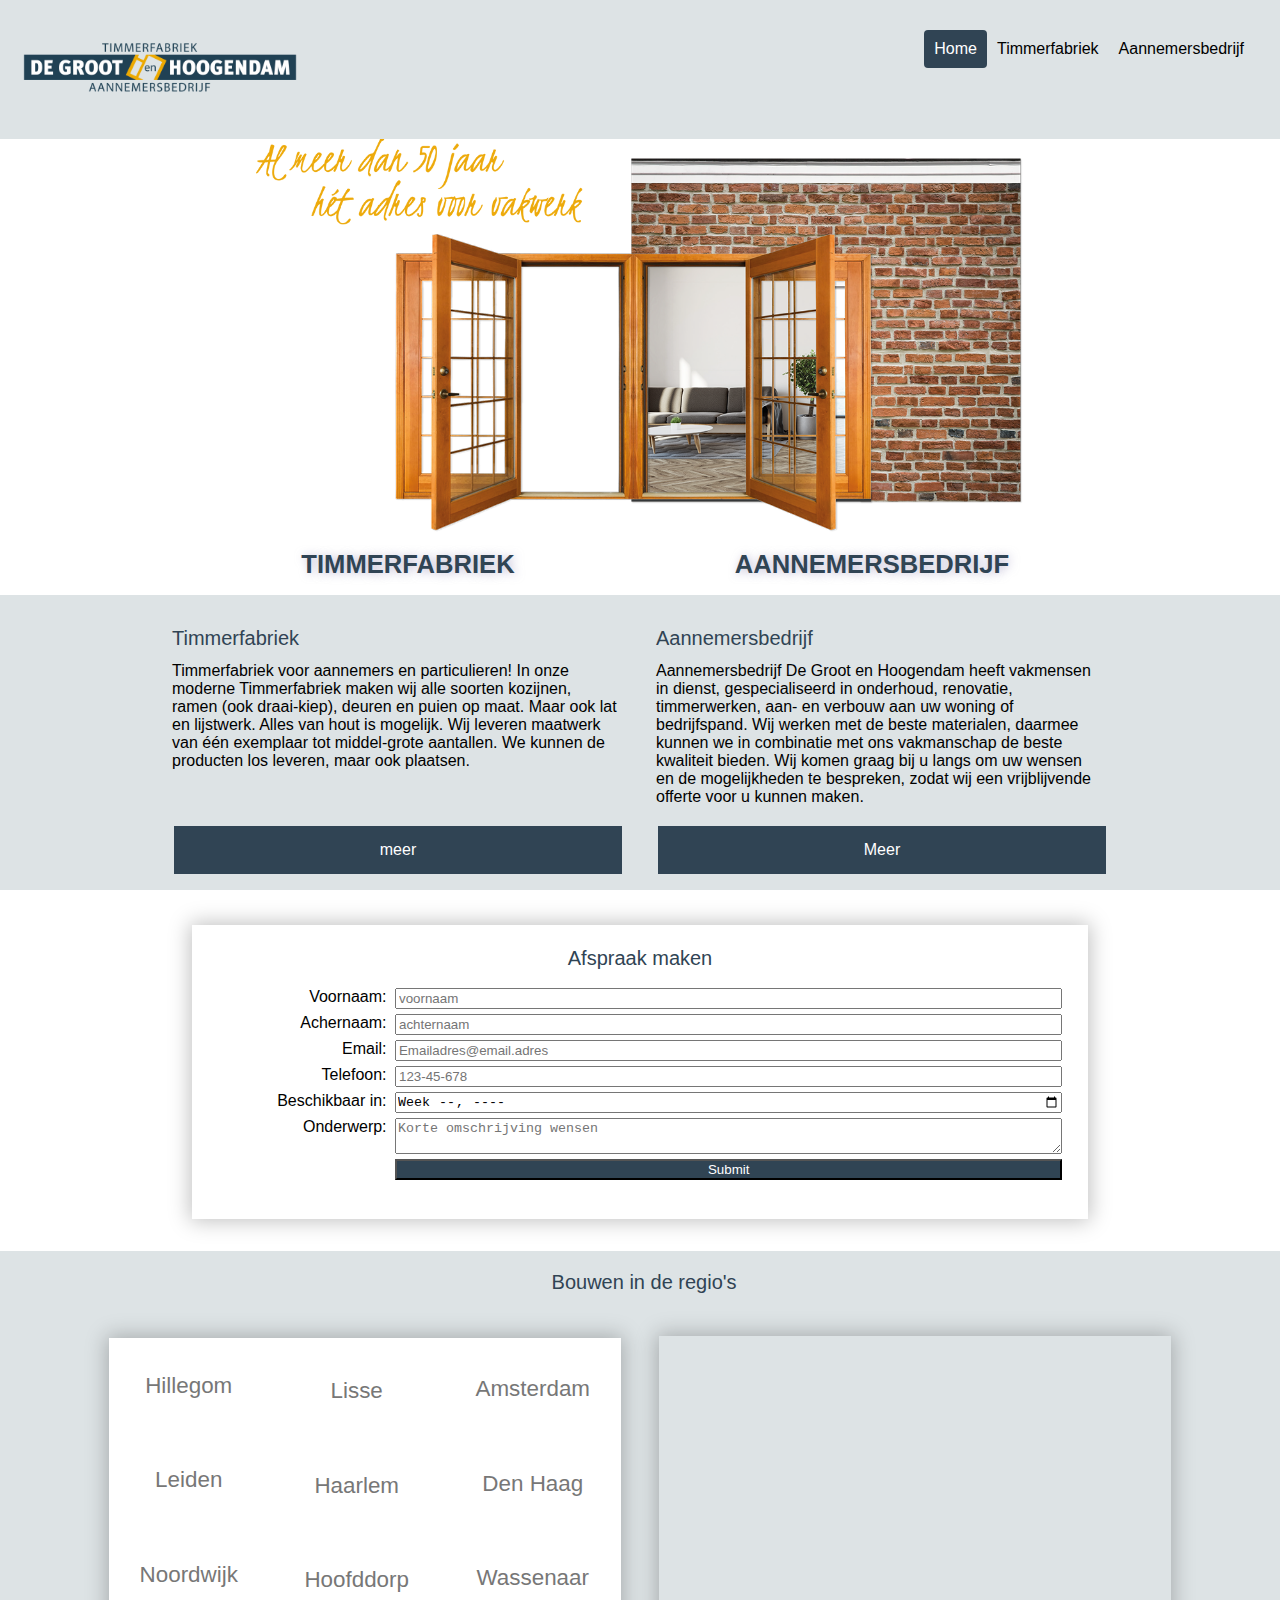
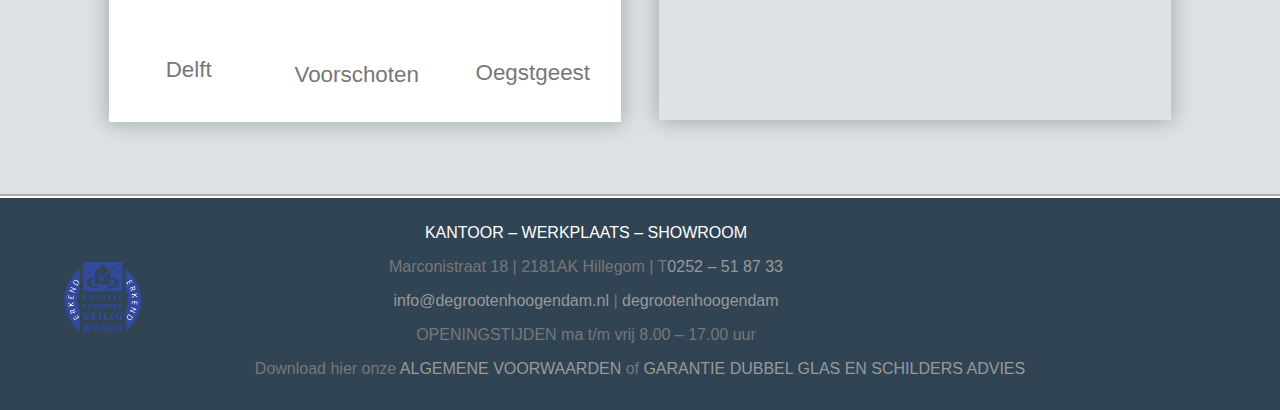
==== commit a6b95788: "Add files via upload" ====
--- a/index.html
+++ b/index.html
@@ -5,7 +5,6 @@
 		<meta charset="UTF-8">
 		<meta name="author" content="jouw naam">
 		<meta name="viewport" content="width=device-width, initial-scale=1">
-		
 		<title>de Groot en Hoogendam</title>
 		<link rel="icon" href="images/logo.svg">
 		<link href="styles/style.css" rel="stylesheet">
@@ -13,16 +12,16 @@
 	<body>
 		<header>
 			<h1>De Groot en Hoogendam</h1>
-			
 			<nav id="nav" class="">
-				<img src="images/logo.png" href="index.html" id="logo" alt="De Groot en Hoogendam">
+				<a href="index.html">
+					<img src="images/logo.png" id="logo">
+				</a>
 				<div id="navrechts">
 					<a class="active" href="index.html">Home</a>
 					<a href="pagina.html">Timmerfabriek</a>
 					<a href="#">Aannemersbedrijf</a>
 				</div>
 			</nav>
-			
 		</header>
 		<main>
 			<img src="images/deuren.png" alt="Openslaande deuren" class="deuren">
@@ -30,7 +29,6 @@
 				<h2>TIMMERFABRIEK</h2>
 				<h2>AANNEMERSBEDRIJF</h2>
 			</div>
-			
 			<article>
 				<h3 class="">Timmerfabriek</h3>
 				<p class="">
@@ -38,14 +36,12 @@
 					In onze moderne Timmerfabriek maken wij alle soorten kozijnen, ramen (ook draai-kiep), deuren en puien op maat. Maar ook lat en lijstwerk. Alles van hout is mogelijk. Wij leveren maatwerk van één exemplaar tot middel-grote aantallen. We kunnen de producten los leveren, maar ook plaatsen.
 				</p>
 				<a href="pagina.html">meer</a>
-				
 				<h3>Aannemersbedrijf</h3>
 				<p>
 					Aannemersbedrijf De Groot en Hoogendam heeft vakmensen in dienst, gespecialiseerd in onderhoud, renovatie, timmerwerken, aan- en verbouw aan uw woning of bedrijfspand. Wij werken met de beste materialen, daarmee kunnen we in combinatie met ons vakmanschap de beste kwaliteit bieden. Wij komen graag bij u langs om uw wensen en de mogelijkheden te bespreken, zodat wij een vrijblijvende offerte voor u kunnen maken.
 				</p>
 				<a href="#">Meer</a>
 			</article>
-			
 			<form>
 				<h3>Afspraak maken</h3>
 				<label for="fname">Voornaam:</label>
@@ -62,8 +58,8 @@
 				<textarea id="subject" name="subject" placeholder="Korte omschrijving wensen"></textarea>
 				<input type="submit" value="Submit" class="knop">
 			</form>
-			<h3 id="titellijst">Bouwen in de regio's</h3>
-			<div id="regio" >
+			<section id="regio">
+				<h3 id="titellijst">Bouwen in de regio's</h3>
 				<ul id="locatie">
 					<li>Hillegom</li>
 					<li>Lisse</li>
@@ -78,10 +74,9 @@
 					<li>Voorschoten</li>
 					<li>Oegstgeest</li>
 				</ul>
-				<iframe src="https://www.google.com/maps/embed?pb=!1m18!1m12!1m3!1d20727.502456592527!2d4.5799848485606995!3d52.28711765633436!2m3!1f0!2f0!3f0!3m2!1i1024!2i768!4f13.1!3m3!1m2!1s0x47c5e9cbbea9da2f%3A0x86786472d0890345!2sAannemersbedrijf%20Timmerfabriek%20De%20Groot%20%26%20Hoogendam!5e0!3m2!1snl!2snl!4v1603803251276!5m2!1snl!2snl" width="600" height="450" frameborder="0" allowfullscreen="" aria-hidden="false" tabindex="0"></iframe>
-			</div>
-			
-			
+				<iframe src="https://www.google.com/maps/embed?pb=!1m18!1m12!1m3!1d20727.502456592527!2d4.5799848485606995!3d52.28711765633436!2m3!1f0!2f0!3f0!3m2!1i1024!2i768!4f13.1!3m3!1m2!1s0x47c5e9cbbea9da2f%3A0x86786472d0890345!2sAannemersbedrijf%20Timmerfabriek%20De%20Groot%20%26%20Hoogendam!5e0!3m2!1snl!2snl!4v1603803251276!5m2!1snl!2snl" width="600" height="450" allowfullscreen="" aria-hidden="false" tabindex="0"></iframe>
+				
+			</section>
 		</main>
 		<footer>
 			<address>
@@ -91,7 +86,7 @@
 				<p class="tijden">OPENINGSTIJDEN ma t/m vrij 8.00 – 17.00 uur</p>
 			</address>
 			<p class="voorwaarden">Download hier onze <a href="#">ALGEMENE VOORWAARDEN</a> of <a href="#">GARANTIE DUBBEL GLAS EN SCHILDERS ADVIES</a></p>
-			<img src="images/politie-keurmerk.png" class="keurmerk" alt="Politie keurmerk">
+			<img src="images/politie-keurmerk.png" alt="Politie keurmerk" class="keurmerk">
 		</footer>
 		<script src="scripts/script.js"></script>
 	</body>
--- a/styles/style.css
+++ b/styles/style.css
@@ -3,14 +3,11 @@
 box-sizing:border-box;
 max-width: 100vw;
 }
-
 body {
-overflow: none;
 font-family: open-sans, sans-serif;
 font-style: normal;
 font-weight: 300;
 margin: 0;
-transition:;
 font-size: 1em;
 position: relative;
 max-width: 100vw;
@@ -62,7 +59,6 @@
 }
 header {
 margin-bottom: 8.5em;
-overflow: none;
 max-width: 100vw;
 }
 nav {
@@ -79,7 +75,6 @@
 .verborgen {
 top: -200vw;
 }
-
 nav a {
 float: left;
 color: black;
@@ -156,13 +151,13 @@
 width: 100vw;
 }
 .tekstintro {
-	width: 60vw;
+width: 60vw;
 }
 article h3 {
 text-align: left;
 }
 article aside {
-	text-align: left;
+text-align: left;
 }
 article p {
 width: 35vw;
@@ -182,7 +177,6 @@
 grid-row: 3;
 width: 35vw
 }
-
 article a:hover {
 transform: scaleX(1.05);
 background-color: #304454;
@@ -191,12 +185,52 @@
 transform: translateY(1px);
 }
 article a:active {
-	transform: scaleX(1.05);
-	box-shadow: 2px 3px 6px -1px rgba(0,0,0,0.75);
+transform: scaleX(1.05);
+box-shadow: 2px 3px 6px -1px rgba(0,0,0,0.75);
 }
 article a:focus {
-	transform: scaleX(1.05);
-	box-shadow: 2px 3px 6px -1px rgba(0,0,0,0.75);
+transform: scaleX(1.05);
+box-shadow: 2px 3px 6px -1px rgba(0,0,0,0.75);
+}
+section {
+width: 100vw;
+margin: 0px;
+background-color: #dde3e5;
+display: grid;
+grid-template-columns: 1fr 1fr;
+padding: 1.5em 10vw;
+grid-gap: 1em;
+}
+section h2 {
+grid-column: 1 / 3;
+text-align: center;
+justify-content: center;
+padding-top: 0px;
+margin-top: 0px;
+top: 0px;
+padding-bottom: 0px;
+}
+article.uitleg {
+background-color: white;
+width: 40vw;
+grid-template-columns: 1fr;
+padding: 0px;
+margin: 0px;
+justify-content: center;
+text-align: left;
+padding: 1em;
+grid-gap: 0px;
+}
+article.uitleg h3 {
+grid-row: 2;
+}
+article.uitleg p {
+grid-row: 3;
+width: 100%;
+}
+article.uitleg img {
+width: 100%;
+grid-row: 1;
 }
 img {
 width: 100vw;
@@ -234,7 +268,7 @@
 form {
 background-color: white;
 display: grid;
-grid-template-columns: 20% 1fr; 
+grid-template-columns: 20% 1fr;
 grid-template-rows: auto;
 width: 70vw;
 justify-content: center;
@@ -247,20 +281,20 @@
 border-width: 0.2px;
 }
 form h3 {
-	width: 100%;
-	grid-column: 1 / 3;
-	text-align: center;
-	justify-content: center;
-	padding-top: 0px;
-	margin-top: 0px;
-	top: 0px;
-	padding-bottom: 2%;
+width: 100%;
+grid-column: 1 / 3;
+text-align: center;
+justify-content: center;
+padding-top: 0px;
+margin-top: 0px;
+top: 0px;
+padding-bottom: 2%;
 }
 form input {
 grid-column: 2;
 }
 form label {
-	text-align: right;
+text-align: right;
 grid-column: 1;
 }
 input.knop {
@@ -277,19 +311,31 @@
 }
 input.knop:active{
 transform: scaleX(1.05);
-	box-shadow: 2px 3px 6px -1px rgba(0,0,0,0.75);
+box-shadow: 2px 3px 6px -1px rgba(0,0,0,0.75);
 }
 input.knop:focus {
 transform: scaleX(1.05);
-	box-shadow: 2px 3px 6px -1px rgba(0,0,0,0.75);
+box-shadow: 2px 3px 6px -1px rgba(0,0,0,0.75);
 }
 #regio {
 display: grid;
 justify-content: center;
-grid-gap: 3vw;
-grid-template-columns: auto auto auto
-padding-left: auto;
-padding-right: auto;
+align-content: center;
+grid-column-gap: 3vw;
+grid-template-columns: auto auto auto;
+padding-left: 0px;
+padding-right: 0px;
+}
+#titellijst {
+width: 100%;
+grid-column: 1 / 3;
+text-align: center;
+justify-content: center;
+padding-top: 0px;
+margin-top: 0px;
+top: 0px;
+padding-bottom: 0px;
+margin-left: 18%;
 }
 iframe {
 width: 40vw;
@@ -329,16 +375,16 @@
 text-decoration-style: unset;
 }
 li:active {
-	transform: scaleX(1.05);
-	box-shadow: 2px 3px 6px -1px rgba(0,0,0,0.75);
+transform: scaleX(1.05);
+box-shadow: 2px 3px 6px -1px rgba(0,0,0,0.75);
 }
 li:focus {
-	transform: scaleX(1.05);
-	box-shadow: 2px 3px 6px -1px rgba(0,0,0,0.75);
+transform: scaleX(1.05);
+box-shadow: 2px 3px 6px -1px rgba(0,0,0,0.75);
 }
 .titelcarousel {
 position: absolute;
-left: -200vw;	
+left: -200vw;
 margin-bottom: 1.2em;
 }
 @keyframes carousel {
@@ -381,14 +427,14 @@
 opacity: 0;
 animation: carousel 10s infinite;
 box-shadow: 0px 7px 11px 10px rgba(0,0,0,0.32);
-} 
+}
 .carousel li img {
-	margin: 0px;
-	padding:0px;
-	position: relative;
-	width: 100%;
-	height: 100%;
-	top: 1.5px;
+margin: 0px;
+padding:0px;
+position: relative;
+width: 100%;
+height: 100%;
+top: 1.5px;
 }
 .carousel
 li:nth-child(2) {
@@ -403,7 +449,6 @@
 li:nth-child(5) {
 animation-delay: 8s;
 }
-
 @media (max-width:40em) {
 article {
 display: grid;
@@ -414,27 +459,26 @@
 background-color: #dde3e5;
 }
 article:first-of-type {
-	padding-bottom: 0px;
+padding-bottom: 0px;
 }
 article h3 {
-	grid-row: 1;
-	grid-area: 1 / 1 / span 1 / span 1;
-	width: 75vw;
+grid-row: 1;
+grid-area: 1 / 1 / span 1 / span 1;
+width: 75vw;
 }
 article p {
-	grid-row: 2;
-	grid-area: 2 / 1 / span 1 / span 1;
-	width: 75vw;
+grid-row: 2;
+grid-area: 2 / 1 / span 1 / span 1;
+width: 75vw;
 }
 article a {
-	grid-row: 3;
-	grid-area: 3 / 1 / span 1 / span 1;
-	width: 75vw;
-}
-
+grid-row: 3;
+grid-area: 3 / 1 / span 1 / span 1;
+width: 75vw;
+}
 article aside:first-of-type {
-grid-row: 1;	
-grid-area: 1 / 1 / span 1 / span 1;	
+grid-row: 1;
+grid-area: 1 / 1 / span 1 / span 1;
 }
 article aside {
 grid-row: 4;
@@ -442,33 +486,33 @@
 padding-top: 1em
 }
 article h3:first-of-type {
-grid-row: 1;	
+grid-row: 1;
 grid-area: 1 / 1 / span 1 / span 1;
 }
 article h3:nth-of-type(2)  {
-grid-row: 4;	
+grid-row: 4;
 grid-area: 4 / 1 / span 1 / span 1;
 }
 article h3:nth-of-type(3) {
-	grid-row: 5;
+grid-row: 5;
 grid-area: 5 / 1 / span 1 / span 1;
 }
 article h3:nth-of-type(4)  {
-	grid-row: 7;
+grid-row: 7;
 grid-area: 7 / 1 / span 1 / span 1;
 }
 article p:first-of-type {
-	grid-row: 2;
+grid-row: 2;
 grid-area: 2 / 1 / span 1 / span 1;
 width: 75vw;
 }
 article p:nth-of-type(2) {
-	grid-row: 5;
+grid-row: 5;
 grid-area: 5 / 1 / span 1 / span 1;
 width: 75vw;
 }
 article p:nth-of-type(3) {
-	grid-row: 6;
+grid-row: 6;
 grid-area: 6 / 1 / span 1 / span 1;
 }
 article p:nth-of-type(4){
@@ -476,12 +520,12 @@
 width: 75vw;
 }
 article a:first-of-type {
-	grid-row: 3;
+grid-row: 3;
 grid-area: 3 / 1 / span 1 / span 1;
 width: 75vw;
 }
 article a:nth-of-type(2) {
-	grid-row: 6;
+grid-row: 6;
 grid-area: 6 / 1 / span 1 / span 1;
 width: 75vw;
 }
@@ -492,15 +536,14 @@
 margin: 0vw 15vw 0vw 15vw;
 }
 form {
-	grid-template-columns: 1fr;
-	width: 60vw;
-	justify-content: center;
-	align-content: center;
+grid-template-columns: 1fr;
+width: 60vw;
+justify-content: center;
+align-content: center;
 margin: 2em 20vw 2em 20vw;
 padding: 2% 5% 5% 5%;
 grid-row-gap: 5px;
 }
-
 form h3 {
 grid-column: 1;
 }
@@ -510,10 +553,6 @@
 form label {
 grid-column: 1;
 text-align: left;
-}
-
-iframe {
-margin-top: ;	
 }
 .carousel {
 position: relative;
@@ -529,21 +568,21 @@
 width: 70vw;
 left: 15%;
 padding: 0px;
+background: none;
 }
 .carousel li img {
-
 }
 footer img.keurmerk {
-	position: relative;
-	left: -100vw;
+position: relative;
+left: -100vw;
 }
 }
 @media (max-width:50em) {
-	form {
-	grid-template-columns: 1fr;
-	width: 60vw;
-	justify-content: center;
-	align-content: center;
+form {
+grid-template-columns: 1fr;
+width: 60vw;
+justify-content: center;
+align-content: center;
 margin: 2em 20vw 2em 20vw;
 padding: 2% 5% 5% 5%;
 grid-row-gap: 5px;
@@ -553,32 +592,30 @@
 grid-template-columns: 1fr;
 grid-column-gap: 2em;
 justify-content: center;
-
 background-color: #dde3e5;
 padding: 0px 12.5vw 1em 12.5vw;
 }
 article:first-of-type {
-	padding-bottom: 0px;
+padding-bottom: 0px;
 }
 article h3 {
-	grid-row: 1;
-	grid-area: 1 / 1 / span 1 / span 1;
-	width: 75vw;
+grid-row: 1;
+grid-area: 1 / 1 / span 1 / span 1;
+width: 75vw;
 }
 article p {
-	grid-row: 2;
-	grid-area: 2 / 1 / span 1 / span 1;
-	width: 75vw;
+grid-row: 2;
+grid-area: 2 / 1 / span 1 / span 1;
+width: 75vw;
 }
 article a {
-	grid-row: 3;
-	grid-area: 3 / 1 / span 1 / span 1;
-	width: 75vw;
-}
-
+grid-row: 3;
+grid-area: 3 / 1 / span 1 / span 1;
+width: 75vw;
+}
 article aside:first-of-type {
-grid-row: 1;	
-grid-area: 1 / 1 / span 1 / span 1;	
+grid-row: 1;
+grid-area: 1 / 1 / span 1 / span 1;
 }
 article aside {
 grid-row: 4;
@@ -586,33 +623,33 @@
 padding-top: 1em
 }
 article h3:first-of-type {
-grid-row: 1;	
+grid-row: 1;
 grid-area: 1 / 1 / span 1 / span 1;
 }
 article h3:nth-of-type(2)  {
-grid-row: 4;	
+grid-row: 4;
 grid-area: 4 / 1 / span 1 / span 1;
 }
 article h3:nth-of-type(3) {
-	grid-row: 5;
+grid-row: 5;
 grid-area: 5 / 1 / span 1 / span 1;
 }
 article h3:nth-of-type(4)  {
-	grid-row: 7;
+grid-row: 7;
 grid-area: 7 / 1 / span 1 / span 1;
 }
 article p:first-of-type {
-	grid-row: 2;
+grid-row: 2;
 grid-area: 2 / 1 / span 1 / span 1;
 width: 75vw;
 }
 article p:nth-of-type(2) {
-	grid-row: 5;
+grid-row: 5;
 grid-area: 5 / 1 / span 1 / span 1;
 width: 75vw;
 }
 article p:nth-of-type(3) {
-	grid-row: 6;
+grid-row: 6;
 grid-area: 6 / 1 / span 1 / span 1;
 }
 article p:nth-of-type(4){
@@ -620,19 +657,19 @@
 width: 75vw;
 }
 article a:first-of-type {
-	grid-row: 3;
+grid-row: 3;
 grid-area: 3 / 1 / span 1 / span 1;
 width: 75vw;
 }
 article a:nth-of-type(2) {
-	grid-row: 6;
+grid-row: 6;
 grid-area: 6 / 1 / span 1 / span 1;
 width: auto;
 }
-footer p {
-	width: 90vw;
-	margin-left: 5vw;
-	margin-right: 5vw;
+footer p.voorwaarden {
+width: 80vw;
+margin-left: 10vw;
+margin-right: 10vw;
 }
 form h3 {
 grid-column: 1;
@@ -644,8 +681,66 @@
 grid-column: 1;
 text-align: left;
 }
+section {
+width: 100vw;
+margin: 0px;
+background-color: #dde3e5;
+display: grid;
+grid-template-columns: 1fr;
+padding: 1.2em 10vw;
+grid-gap: 1em;
+}
+section h2 {
+width: 100%;
+grid-column: 1 / 3;
+text-align: center;
+justify-content: center;
+padding-top: 0px;
+margin-top: 0px;
+top: 0px;
+padding-bottom: 0px;
+}
+article.uitleg {
+background-color: white;
+width: 80vw;
+grid-template-columns: 1fr;
+padding: 0px;
+margin: 0px;
+justify-content: center;
+text-align: left;
+padding: 1em;
+grid-gap: 0px;
+}
+article.uitleg:first-of-type {
+grid-row: 2;
+}
+article.uitleg:nth-of-type(2){
+grid-row: 3;
+}
+article.uitleg:nth-of-type(3){
+grid-row: 4;
+}
+article.uitleg:nth-of-type(4){
+grid-row: 5;
+}
+article.uitleg h3 {
+grid-row: 2;
+}
+article.uitleg p {
+grid-row: 3;
+width: 100%;
+}
+article.uitleg img {
+width: 100%;
+grid-row: 1;
+}
+footer img {
+opacity: 0;
+transition: 2s;
+}
 }
 footer {
+overflow: hidden;
 position: relative;
 background-color: #304454;
 width: 100vw;
@@ -659,7 +754,7 @@
 max-width: 100vw;
 }
 footer address p {
-color: #777777; 
+color: #777777;
 width: 90vw;
 }
 footer address p:first-of-type {
@@ -699,4 +794,4 @@
 position: absolute;
 top: 30%;
 left: 5%;
-}
+}